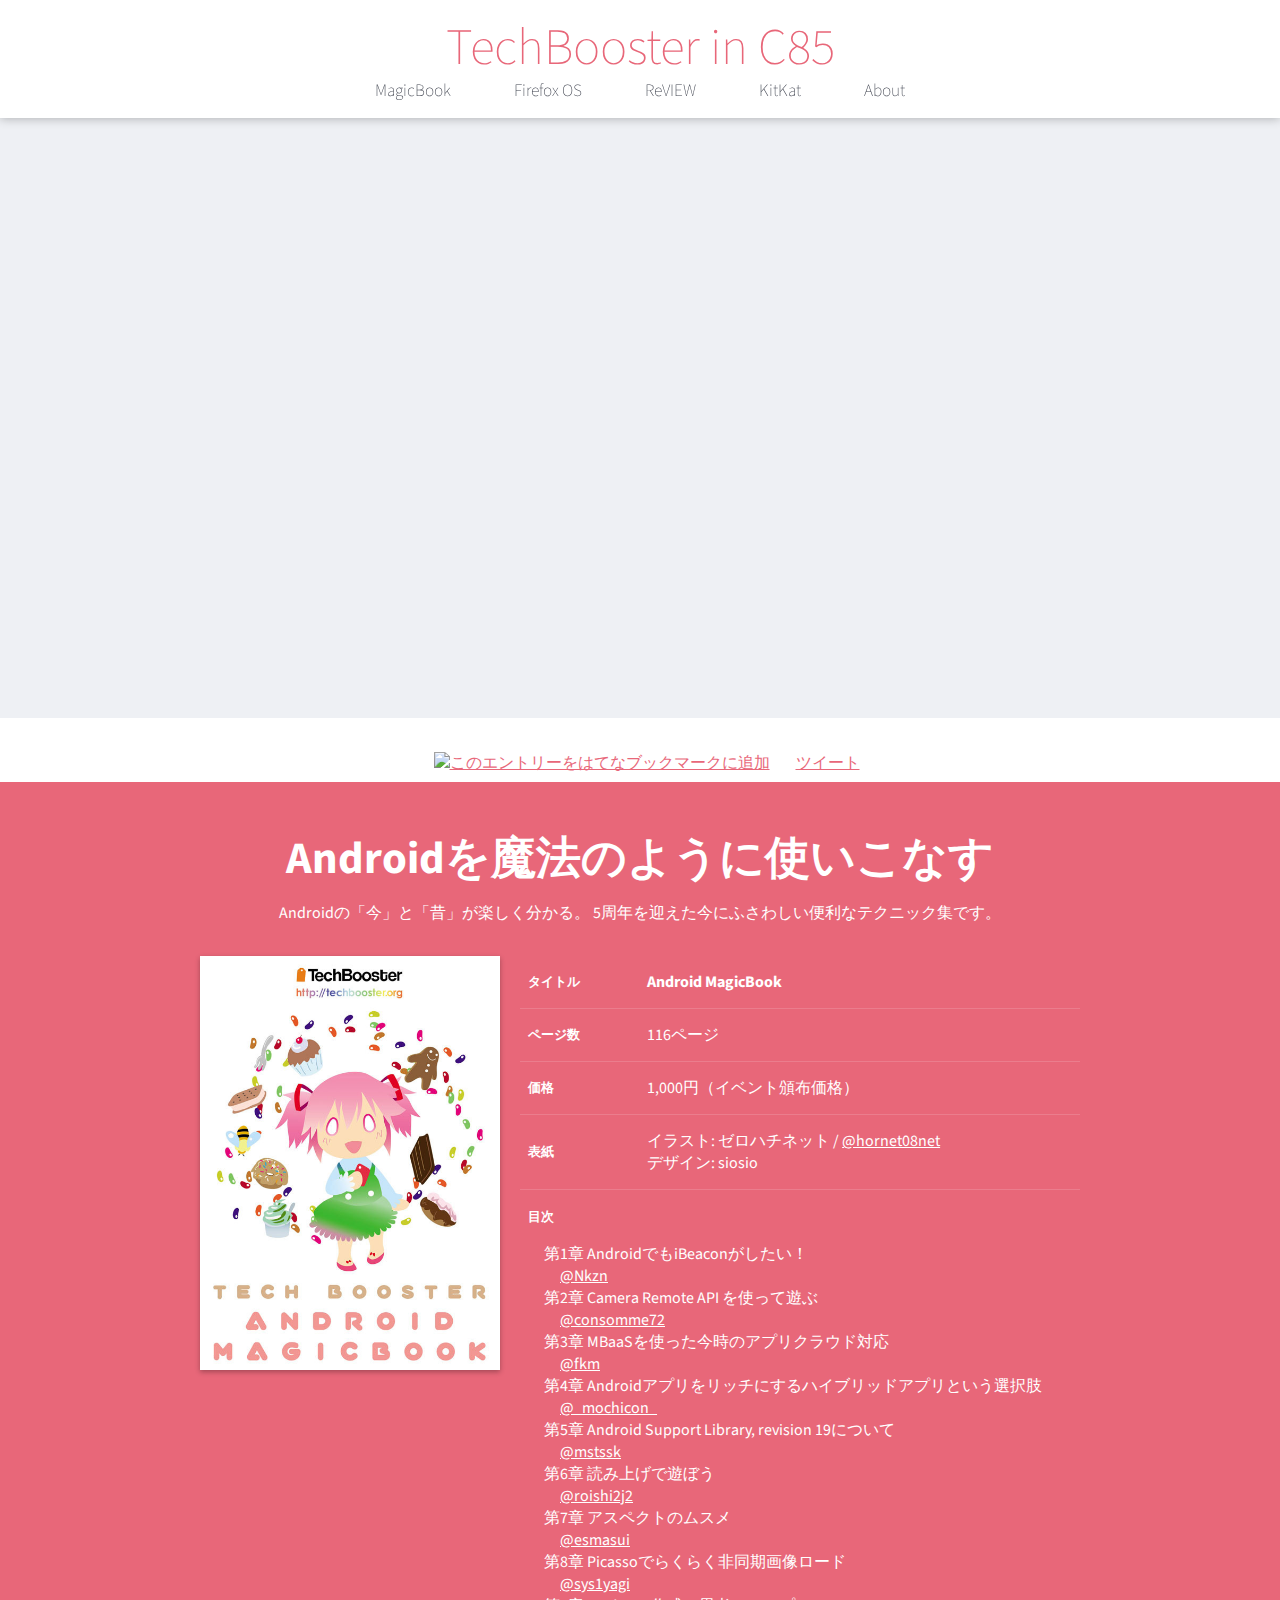
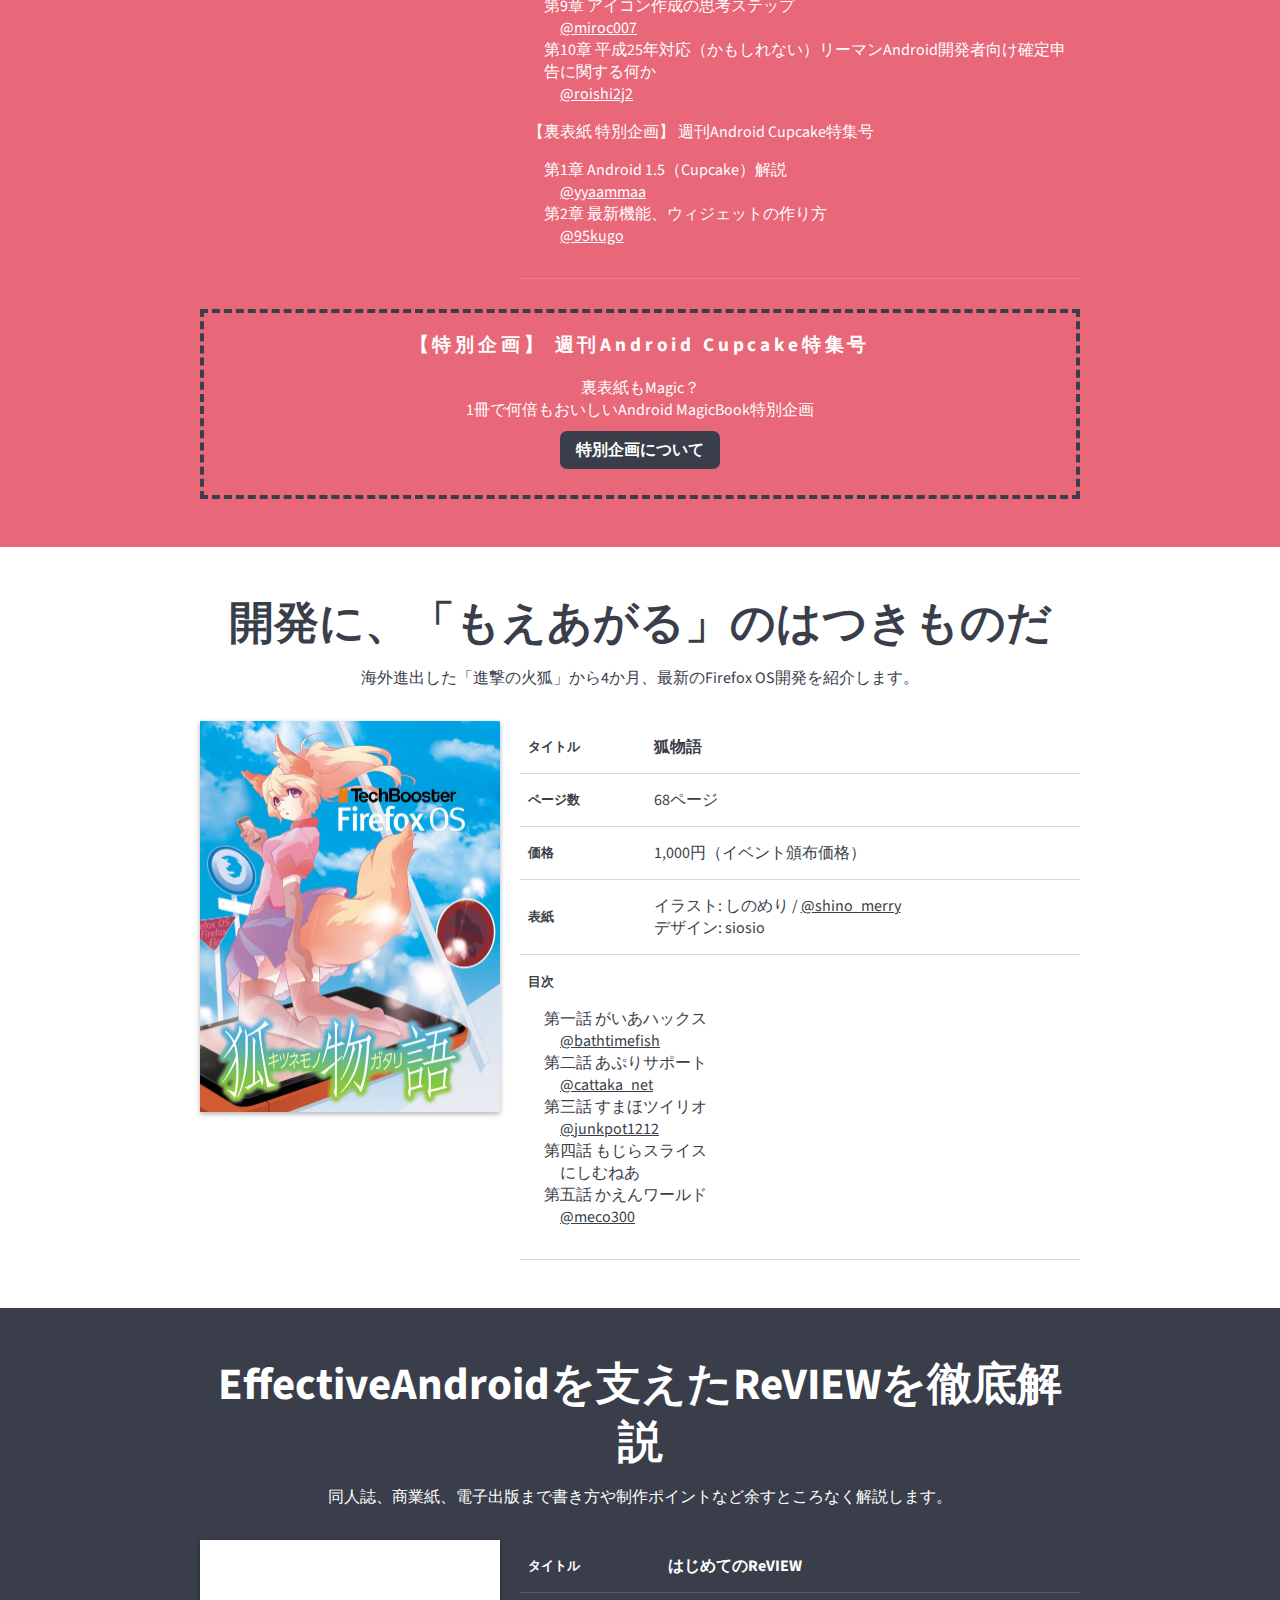
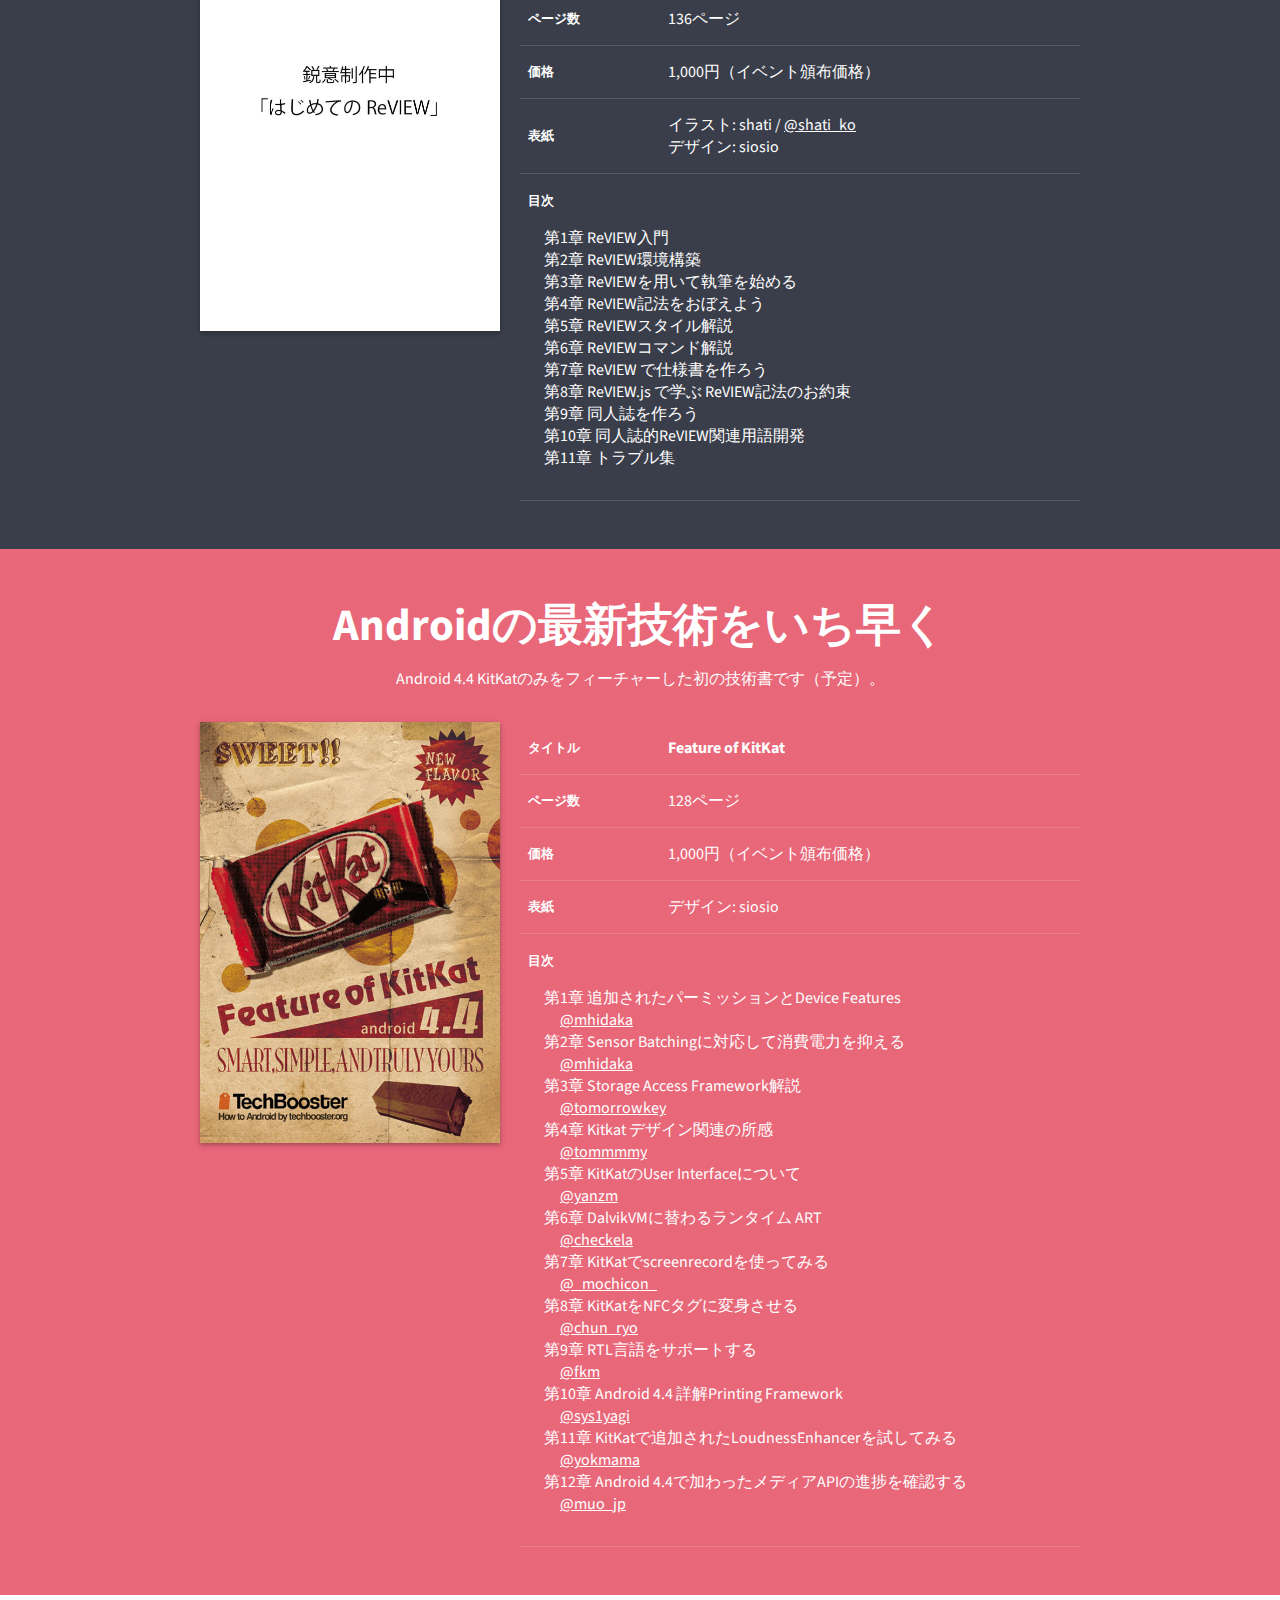
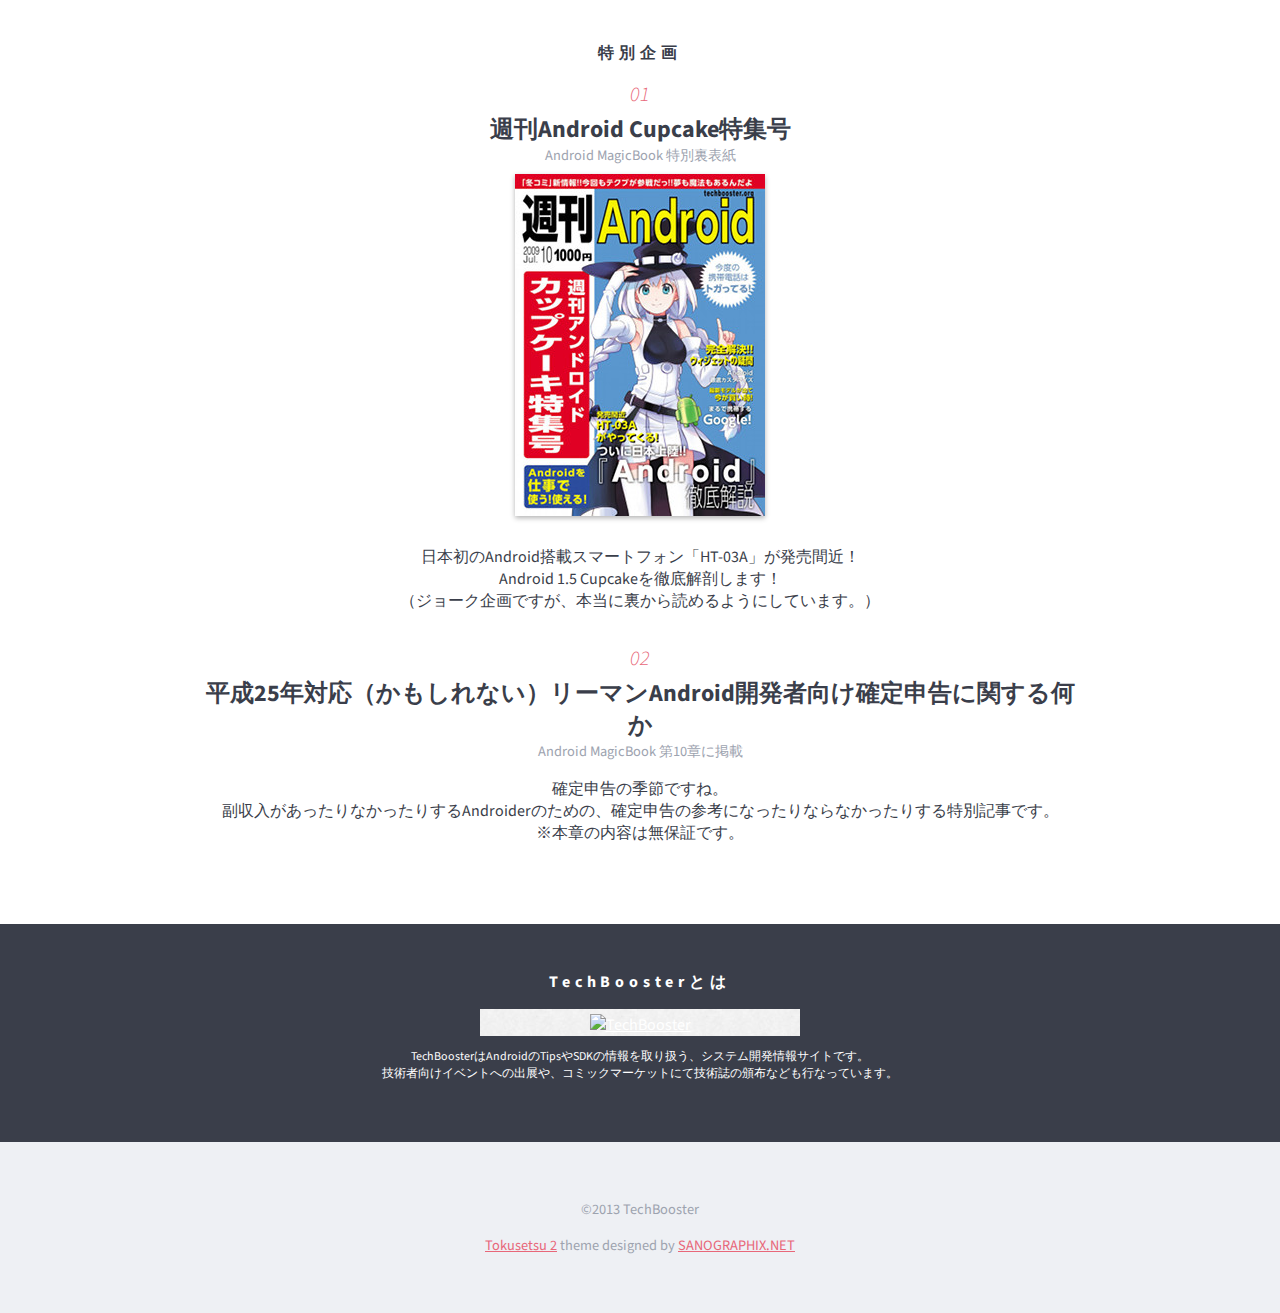
==== tb_c85.html @ f9485b92 "ヘッダメニュー を４冊＋aboutに変更" ====
<!DOCTYPE html>
<!--
  Theme: Tokusetsu 2
  by @sanographix
  http://www.sanographix.net
  (c) 2013 Showkaku Sano [sanographix@gmail.com]
  Free to use under the MIT license.
  Please leave at least ONE credit link. Do not delete this box.
-->
<!-- 進捗どうですか？ -->
<html lang="ja" prefix="og: http://ogp.me/ns# fb: http://www.facebook.com/2008/fbml">
<head>
  <meta charset="utf-8">
  <title>C85特設サイト | TechBooster</title>
  <meta name="viewport" content="width=device-width">

  <meta name="description" content="TechBooster、コミックマーケット85にて4冊頒布予定！ 2013/12/31、3日目 西す24a「TechBooster」でお待ちしております。" />

  <meta property="og:type" content="website" />
  <meta property="og:title" content="C85特設サイト | TechBooster" />
  <meta property="og:site_name" content="TechBooster" />
  <meta property="og:image" content="./images/cover_magic.jpg" />
  <meta property="og:image" content="./images/cover_foxtory.jpg" />
  <meta property="og:image" content="./images/cover_review.jpg" />
  <meta property="og:image" content="./images/cover_kitkat.jpg" />
  <meta property="og:url" content="http://techbooster.org/" />
  <meta property="og:description" content="TechBooster、コミックマーケット85にて4冊頒布予定！ 2013/12/31、3日目 西す24a「TechBooster」でお待ちしております。">

  <link rel="stylesheet" href="./style.css" />
  <link href='http://fonts.googleapis.com/css?family=Source+Sans+Pro:200,400,700,300italic' rel='stylesheet' type='text/css'>
  <link rel="shortcut icon" href="http://techbooster.org/favicon.ico">
  <link rel="canonical" href="http://techbooster.org/"/>

  <!--[if lt IE 9]>
    <script src="//sanographix.github.io/public/tumblr/tokusetsu2/js/html5shiv.js"></script>
  <![endif]-->

  <!-- Google Analytics -->
  <script type="text/javascript">
    var _gaq = _gaq || [];
    _gaq.push(['_setAccount', '']);
    _gaq.push(['_trackPageview']);
    (function() {
      var ga = document.createElement('script'); ga.type = 'text/javascript'; ga.async = true;
      ga.src = ('https:' == document.location.protocol ? 'https://ssl' : 'http://www') + '.google-analytics.com/ga.js';
      var s = document.getElementsByTagName('script')[0]; s.parentNode.insertBefore(ga, s);
    })();
  </script>

<!-- TWITTER TAGS -->
<meta name="twitter:site" content="TechBooster" />
<meta name="twitter:card" content="summary" />

<meta http-equiv="x-dns-prefetch-control" content="off"/>
</head>
<body class="red">

  <header id="globalheader">
    <div class="globalheader-inner content">
      <h1>
        <a href="#">TechBooster in C85</a>
      </h1>
        <nav class="header-nav">
          <ul>
              <li>
                <a href="#magicbook">MagicBook</a>
              </li>
              <li>
                <a href="#foxtory">Firefox OS</a>
              </li>
              <li>
                <a href="#review">ReVIEW</a>
              </li>
              <li>
                <a href="#kitkat">KitKat</a>
              </li>
              <li>
                <a href="#about">About</a>
              </li>
          </ul>
        </nav>
    </div>
  </header>

  <!-- ここから Index ページ -->

  <section id="header-image">
    <div class="header-image-content" style="background-image:url('./images/header.jpg');"></div>
    <div class="header-image-mask"></div>
  </section>

  <div>
    <ul class="social-buttons">
      <li class="social-button">
        <div class="fb-like" data-send="false" data-layout="button_count" data-width="100" data-show-faces="false"></div>
      </li>
      <li class="social-button">
        <a href="http://b.hatena.ne.jp/entry/" class="hatena-bookmark-button" data-hatena-bookmark-layout="simple-balloon" title="このエントリーをはてなブックマークに追加"><img src="http://b.st-hatena.com/images/entry-button/button-only@2x.png" alt="このエントリーをはてなブックマークに追加" width="20" height="20" style="border: none;" /></a>
      </li>
      <li class="social-button">
        <div class="g-plusone" data-size="medium"></div>
      </li>
      <li class="social-button">
        <a href="https://twitter.com/share" class="twitter-share-button" data-lang="ja">ツイート</a>
      </li>
    </ul>
  </div>

  <div class="section-wrapper">

    <section id="magicbook" class="spec section">
      <div class="content">
        
          <h2>Androidを魔法のように<wbr>使いこなす</h2>
          <p class="introduction">
            Androidの「今」と「昔」が楽しく分かる。
            5周年を迎えた今にふさわしい便利なテクニック集です。
          </p>
        
        <div class="jacket-image">
          <img src="./images/cover_magic.jpg" alt="Android MagicBook" title="Android MagicBook">
        </div>
        <table class="table">
          <tbody>
            <tr>
              <th>タイトル</th>
              <td><strong>Android MagicBook</strong></td>
            </tr>
            <tr>
              <th>ページ数</th>
              <td>116ページ</td>
            </tr>
            <tr>
              <th>価格</th>
              <td>1,000円（イベント頒布価格）</td>
            </tr>
            <tr>
              <th>表紙</th>
              <td>
                <div>イラスト: ゼロハチネット / <a href="https://twitter.com/hornet08net">@hornet08net</a></div>
                <div>デザイン: siosio</div>
              </td>
            </tr>
            <tr>
              <td colspan="2">
                <span class="spec_header">目次</span>
                <ul>
                  <li>
                    <div class="subtitle">第1章 AndroidでもiBeaconがしたい！</div>
                    <div class="author"><a href="https://twitter.com/Nkzn">@Nkzn</a></div>
                  </li>
                  <li>
                    <div class="subtitle">第2章 Camera Remote API を使って遊ぶ</div>
                    <div class="author"><a href="https://twitter.com/consomme72">@consomme72</a></div>
                  </li>
                  <li>
                    <div class="subtitle">第3章 MBaaSを使った今時のアプリクラウド対応</div>
                    <div class="author"><a href="https://twitter.com/fkm">@fkm</a></div>
                  </li>
                  <li>
                    <div class="subtitle">第4章 Androidアプリをリッチにするハイブリッドアプリという選択肢</div>
                    <div class="author"><a href="https://twitter.com/_mochicon_">@_mochicon_</a></div>
                  </li>
                  <li>
                    <div class="subtitle">第5章 Android Support Library, revision 19について</div>
                    <div class="author"><a href="https://twitter.com/mstssk">@mstssk</a></div>
                  </li>
                  <li>
                    <div class="subtitle">第6章 読み上げで遊ぼう</div>
                    <div class="author"><a href="https://twitter.com/roishi2j2">@roishi2j2</a></div>
                  </li>
                  <li>
                    <div class="subtitle">第7章 アスペクトのムスメ</div>
                    <div class="author"><a href="https://twitter.com/esmasui">@esmasui</a></div>
                  </li>
                  <li>
                    <div class="subtitle">第8章 Picassoでらくらく非同期画像ロード</div>
                    <div class="author"><a href="https://twitter.com/sys1yagi">@sys1yagi</a></div>
                  </li>
                  <li>
                    <div class="subtitle">第9章 アイコン作成の思考ステップ</div>
                    <div class="author"><a href="https://twitter.com/miroc007">@miroc007</a></div>
                  </li>
                  <li>
                    <div class="subtitle">第10章 平成25年対応（かもしれない）リーマンAndroid開発者向け確定申告に関する何か</div>
                    <div class="author"><a href="https://twitter.com/roishi2j2">@roishi2j2</a></div>
                    </li>
                </ul>

                【裏表紙 特別企画】 週刊Android Cupcake特集号
                <ul>
                  <li>
                    第1章 Android 1.5（Cupcake）解説
                    <div class="author"><a href="https://twitter.com/yyaammaa">@yyaammaa</a></div>
                  </li>
                  <li>
                    第2章 最新機能、ウィジェットの作り方
                    <div class="author"><a href="https://twitter.com/95kugo">@95kugo</a></div>
                  </li>
                </ul>
              </td>
            </tr>
          </tbody>
        </table>
        
        <div class="alert">
          <h3 style="text-transform: none;">【特別企画】 週刊Android Cupcake特集号</h3>
          <p style="margin-bottom: 10px">
            裏表紙もMagic？<br>
            1冊で何倍もおいしいAndroid MagicBook特別企画
          </p>
          <a href="#special" class="btn btn-info">特別企画について</a>
        </div>

      </div>
    </section>

    <section id="foxtory" class="spec section">
      <div class="content">
        
          <h2>開発に、「もえあがる」のは<wbr>つきものだ</h2>
          <p class="introduction">
            海外進出した「進撃の火狐」から4か月、最新のFirefox OS開発を紹介します。
          </p>
        
        <div class="jacket-image">
          <img src="./images/cover_foxtory.jpg" alt="狐物語" title="狐物語">
        </div>
        <table class="table">
          <tbody>
            <tr>
              <th>タイトル</th>
              <td><strong>狐物語</strong></td>
            </tr>
            <tr>
              <th>ページ数</th>
              <td>68ページ</td>
            </tr>
            <tr>
              <th>価格</th>
              <td>1,000円（イベント頒布価格）</td>
            </tr>
            <tr>
              <th>表紙</th>
              <td>
                <div>イラスト: しのめり / <a href="https://twitter.com/shino_merry">@shino_merry</a></div>
                <div>デザイン: siosio</div>
              </td>
            </tr>
            <tr>
              <td colspan="2">
                <span class="spec_header">目次</span>
                <ul>
                  <li>
                    第一話 がいあハックス
                    <div class="author"><a href="https://twitter.com/bathtimefish">@bathtimefish</a></div>
                  </li>
                  <li>
                    第二話 あぷりサポート
                    <div class="author"><a href="https://twitter.com/cattaka_net">@cattaka_net</a></div>
                  </li>
                  <li>
                    第三話 すまほツイリオ
                    <div class="author"><a href="https://twitter.com/junkpot1212">@junkpot1212</a></div>
                  </li>
                  <li>
                    第四話 もじらスライス
                    <div class="author">にしむねあ</div>
                  </li>
                  <li>
                    第五話 かえんワールド
                    <div class="author"><a href="https://twitter.com/meco300">@meco300</a></div>
                  </li>
                </ul>
              </td>
            </tr>
          </tbody>
        </table>
        
      </div>
    </section>

    <section id="review" class="spec section">
      <div class="content">
        
          <h2>EffectiveAndroidを支えた<wbr>ReVIEWを徹底解説</h2>
          <p class="introduction">
            同人誌、商業紙、電子出版まで書き方や制作ポイントなど余すところなく解説します。
          </p>
        
        <div class="jacket-image">
          <img src="./images/cover_review.jpg" alt="はじめてのReVIEW" title="はじめてのReVIEW">
        </div>
        <table class="table">
          <tbody>
            <tr>
              <th>タイトル</th>
              <td><strong>はじめてのReVIEW</strong></td>
            </tr>
            <tr>
              <th>ページ数</th>
              <td>136ページ</td>
            </tr>
            <tr>
              <th>価格</th>
              <td>1,000円（イベント頒布価格）</td>
            </tr>
            <tr>
              <th>表紙</th>
              <td>
                <div>イラスト: shati / <a href="https://twitter.com/shati_ko">@shati_ko</a></div>
                <div>デザイン: siosio</div>
              </td>
            </tr>
            <tr>
              <td colspan="2">
                <span class="spec_header">目次</span>
                <ul>
                  <li>第1章 ReVIEW入門</li>
                  <li>第2章 ReVIEW環境構築</li>
                  <li>第3章 ReVIEWを用いて執筆を始める</li>
                  <li>第4章 ReVIEW記法をおぼえよう</li>
                  <li>第5章 ReVIEWスタイル解説</li>
                  <li>第6章 ReVIEWコマンド解説</li>
                  <li>第7章 ReVIEW で仕様書を作ろう</li>
                  <li>第8章 ReVIEW.js で学ぶ ReVIEW記法のお約束</li>
                  <li>第9章 同人誌を作ろう</li>
                  <li>第10章 同人誌的ReVIEW関連用語開発</li>
                  <li>第11章 トラブル集</li>
                </ul>
              </td>
            </tr>
          </tbody>
        </table>
        
      </div>
    </section>


    <section id="kitkat" class="spec section">
      <div class="content">
        
          <h2>Androidの最新技術をいち早く</h2>
          <p class="introduction">
            Android 4.4 KitKatのみをフィーチャーした初の技術書です（予定）。
          </p>
        
        <div class="jacket-image">
          <img src="./images/cover_kitkat.jpg" alt="Feature of KitKat" title="Feature of KitKat">
        </div>
        <table class="table">
          <tbody>
            <tr>
              <th>タイトル</th>
              <td><strong>Feature of KitKat</strong></td>
            </tr>
            <tr>
              <th>ページ数</th>
              <td>128ページ</td>
            </tr>
            <tr>
              <th>価格</th>
              <td>1,000円（イベント頒布価格）</td>
            </tr>
            <tr>
              <th>表紙</th>
              <td>
                デザイン: siosio
              </td>
            </tr>
            <tr>
              <td colspan="2">
                <span class="spec_header">目次</span>
                <ul>
                  <li>
                    第1章 追加されたパーミッションとDevice Features
                    <div class="author"><a href="https://twitter.com/mhidaka">@mhidaka</a></div>
                  </li>
                  <li>
                    第2章 Sensor Batchingに対応して消費電力を抑える
                    <div class="author"><a href="https://twitter.com/mhidaka">@mhidaka</a></div>
                  </li>
                  <li>
                    第3章 Storage Access Framework解説
                    <div class="author"><a href="https://twitter.com/tomorrowkey">@tomorrowkey</a></div>
                  </li>
                  <li>
                    第4章 Kitkat デザイン関連の所感
                    <div class="author"><a href="https://twitter.com/tommmmy">@tommmmy</a></div>
                  </li>
                  <li>
                    第5章 KitKatのUser Interfaceについて
                    <div class="author"><a href="https://twitter.com/yanzm">@yanzm</a></div>
                  </li>
                  <li>
                    第6章 DalvikVMに替わるランタイム ART
                    <div class="author"><a href="https://twitter.com/checkela">@checkela</a></div>
                  </li>
                  <li>
                    第7章 KitKatでscreenrecordを使ってみる
                    <div class="author"><a href="https://twitter.com/_mochicon_">@_mochicon_</a></div>
                  </li>
                  <li>
                    第8章 KitKatをNFCタグに変身させる
                    <div class="author"><a href="https://twitter.com/chun_ryo">@chun_ryo</a></div>
                  </li>
                  <li>
                    第9章 RTL言語をサポートする
                    <div class="author"><a href="https://twitter.com/fkm">@fkm</a></div>
                  </li>
                  <li>
                    第10章 Android 4.4 詳解Printing Framework
                    <div class="author"><a href="https://twitter.com/sys1yagi">@sys1yagi</a></div>
                  </li>
                  <li>
                    第11章 KitKatで追加されたLoudnessEnhancerを試してみる
                    <div class="author"><a href="https://twitter.com/yokmama">@yokmama</a></div>
                  </li>
                  <li>
                    第12章 Android 4.4で加わったメディアAPIの進捗を確認する
                    <div class="author"><a href="https://twitter.com/muo_jp">@muo_jp</a></div>
                  </li>
                </ul>
              </td>
            </tr>
          </tbody>
        </table>
        
      </div>
    </section>

    <section id="special" class="special section">
      <div class="content">
        <h3>特別企画</h3>
        <ol class="list">
            <li>
              <span class="number">01</span>
              <span class="title">週刊Android Cupcake特集号</span>
              <span class="meta">Android MagicBook 特別裏表紙</span>
              <div class="jacket-image">
                <img src="./images/cover_weekly.jpg" alt="週刊Android Cupcake特集号" title="週刊Android Cupcake特集号">
              </div>
              <p>
                日本初のAndroid搭載スマートフォン「HT-03A」が発売間近！<br>
                Android 1.5 Cupcakeを徹底解剖します！<br>
                （ジョーク企画ですが、本当に裏から読めるようにしています。）
              </p>
            </li>
            <li>
              <span class="number">02</span>
              <span class="title">平成25年対応（かもしれない）リーマンAndroid開発者向け確定申告に関する何か</span>
              <span class="meta">Android MagicBook 第10章に掲載</span>
              <p>
                確定申告の季節ですね。<br>
                副収入があったりなかったりするAndroiderのための、確定申告の参考になったりならなかったりする特別記事です。<br>
                ※本章の内容は無保証です。
              </p>
            </li>
        </ol>
      </div>
    </section>

    <section id="about" class="spec section">
      <div class="content">
        <h3 style="text-transform: none;">TechBoosterとは</h3>
        <div class="tb_bg">
          <a href="http://techbooster.org/">
            <img style="width:300px;" src="http://techbooster.org/logo.png" alt="TechBooster" title="TechBooster">
          </a>
        </div>
        <p class="small">
            TechBoosterはAndroidのTipsやSDKの情報を取り扱う、システム開発情報サイトです。<br>
            技術者向けイベントへの出展や、コミックマーケットにて技術誌の頒布なども行なっています。
        </p>
      </div>
    </section>

  </div>

  <!-- END Index -->

  <!-- Permalink -->

  <footer id="footer">
    <div class="content">
      <p>
        ©2013 TechBooster
      </p>
      <p>
      <!-- ↓ ここのリンク消さないでほしいっす -->
        <a href="http://sanographix.github.io/tumblr/tokusetsu2/" target="_blank">Tokusetsu 2</a> theme designed by <a href="http://www.sanographix.net/" target="_blank">SANOGRAPHIX.NET</a>
      </p>
    </div>
  </footer>

  <script src="./tokusetsu2-js.min.js"></script>

  <!-- Facebook SDK -->
  <div id="fb-root"></div>
  <script>
    (function(d, s) {
      var js, fjs = d.getElementsByTagName(s)[0], load = function(url, id) {
        if (d.getElementById(id)) {return;}
        js = d.createElement(s); js.src = url; js.id = id;
        fjs.parentNode.insertBefore(js, fjs);
      };
      load('//connect.facebook.net/ja_JP/all.js#xfbml=1', 'fbjssdk');
      load('https://apis.google.com/js/plusone.js', 'gplus1js');
      load('//b.st-hatena.com/js/bookmark_button.js');
      load('//platform.twitter.com/widgets.js', 'tweetjs');
    }(document, 'script'));

    // scroll animation
    $(function(){
      var history = window.history;
      $("a[href^=#]").click(function(){
        var offset = $(this.hash).offset().top;
        $("html,body").animate({scrollTop: offset}, 500);
        if(history){
          history.pushState(null, null, this.hash);
        }
        return false;
      });
    });
  </script>
</body>
</html>
---- style.css ----
/*! normalize.css 2012-03-11T12:53 UTC - http://github.com/necolas/normalize.css */
article,aside,details,figcaption,figure,footer,header,hgroup,nav,section,summary{display:block}
audio,canvas,video{display:inline-block;*display:inline;*zoom:1}
audio:not([controls]){display:none;height:0}
[hidden]{display:none}
html{font-size:100%;-webkit-text-size-adjust:100%;-ms-text-size-adjust:100%}
html,button,input,select,textarea{font-family:sans-serif}
body{margin:0}
a:focus{outline:thin dotted}
a:hover,a:active{outline:0}
h1{font-size:2em;margin:.67em 0}
h2{font-size:1.5em;margin:.83em 0}
h3{font-size:1.17em;margin:1em 0}
h4{font-size:1em;margin:1.33em 0}
h5{font-size:.83em;margin:1.67em 0}
h6{font-size:.75em;margin:2.33em 0}
abbr[title]{border-bottom:1px dotted}
b,strong{font-weight:700}
blockquote{margin:1em 40px}
dfn{font-style:italic}
mark{background:#ff0;color:#000}
p,pre{margin:1em 0}
pre,code,kbd,samp{font-family:monospace,serif;_font-family:'courier new',monospace;font-size:1em}
pre{white-space:pre;white-space:pre-wrap;word-wrap:break-word}
q{quotes:none}
q:before,q:after{content:'';content:none}
small{font-size:75%}
sub,sup{font-size:75%;line-height:0;position:relative;vertical-align:baseline}
sup{top:-.5em}
sub{bottom:-.25em}
dl,menu,ol,ul{margin:1em 0}
dd{margin:0 0 0 40px}
menu,ol,ul{padding:0 0 0 40px}
nav ul,nav ol{list-style:none;list-style-image:none}
img{border:0;-ms-interpolation-mode:bicubic}
svg:not(:root){overflow:hidden}
figure{margin:0}
form{margin:0}
fieldset{border:1px solid silver;margin:0 2px;padding:.35em .625em .75em}
legend{border:0;padding:0;white-space:normal;*margin-left:-7px}
button,input,select,textarea{font-size:100%;margin:0;vertical-align:baseline;*vertical-align:middle}
button,input{line-height:normal}
button,input[type=button],input[type=reset],input[type=submit]{cursor:pointer;-webkit-appearance:button;*overflow:visible}
button[disabled],input[disabled]{cursor:default}
input[type=checkbox],input[type=radio]{box-sizing:border-box;padding:0;*height:13px;*width:13px}
input[type=search]{-webkit-appearance:textfield;-moz-box-sizing:content-box;-webkit-box-sizing:content-box;box-sizing:content-box}
input[type=search]::-webkit-search-decoration,input[type=search]::-webkit-search-cancel-button{-webkit-appearance:none}
button::-moz-focus-inner,input::-moz-focus-inner{border:0;padding:0}
textarea{overflow:auto;vertical-align:top}
table{border-collapse:collapse;border-spacing:0}

/* ==========================
    ここから下は独自
   ==========================*/
.small{font-size:75%}
.clear{clear:both}
.clearfix{display:block;*zoom:1}
.clearfix:after{display:block;visibility:hidden;font-size:0;height:0;clear:both;content:"."}
.inline-block{display:inline-block;*display:inline;*zoom:1}
.replace{display:block;text-indent:100%;white-space:nowrap;overflow:hidden;background-position:0 0;background-repeat:no-repeat}
.border-box{-moz-box-sizing:border-box;-webkit-box-sizing:border-box;-ms-box-sizing:border-box;box-sizing:border-box}
.ellipsis{white-space:nowrap;-webkit-text-overflow:ellipsis;-o-text-overflow:ellipsis;text-overflow:ellipsis;overflow:hidden}
html,body{font-family:'Source Sans Pro','Helvetica Neue',Arial,'ヒラギノ角ゴ Pro W3','Hiragino Kaku Gothic Pro','メイリオ',Meiryo,'ＭＳ Ｐゴシック','MS PGothic',sans-serif;background:#fff;color:#3a3e4a;text-align:center}
a{color:#e86779}
a:hover{color:#c85565}
::selection,::-moz-selection{background:#333;color:#fff}
h1,h2,h3,h4,h5,h6{line-height:1.3}
h1 a,h2 a,h3 a,h4 a,h5 a,h6 a,h1 a:hover,h2 a:hover,h3 a:hover,h4 a:hover,h5 a:hover,h6 a:hover{color:#3a3e4a;text-decoration:none}
.btn{display:inline-block;*display:inline;*zoom:1;text-align:center;cursor:pointer;font-size:120%;font-weight:700;-webkit-border-top-right-radius:7px;-webkit-border-bottom-right-radius:0;-webkit-border-bottom-left-radius:0;-webkit-border-top-left-radius:0;-moz-border-radius-topright:7px;-moz-border-radius-bottomright:0;-moz-border-radius-bottomleft:0;-moz-border-radius-topleft:0;border-top-right-radius:7px;border-bottom-right-radius:0;border-bottom-left-radius:0;border-top-left-radius:0;-webkit-border-radius:7px;-moz-border-radius:7px;border-radius:7px;-moz-background-clip:padding;-webkit-background-clip:padding-box;background-clip:padding-box;overflow:hidden;background-color:#3a3e4a;text-decoration:none;padding:1em 4em;text-transform:uppercase;letter-spacing:.2em;color:#fff}
.btn:hover{text-decoration:none;background-color:#2f333f}
.btn-large{box-sizing:border-box}
#globalheader{padding:20px 0;-moz-box-shadow:0 0 10px rgba(0,0,0,.3);-webkit-box-shadow:0 0 10px rgba(0,0,0,.3);box-shadow:0 0 10px rgba(0,0,0,.3);position:relative;z-index:10}
#globalheader h1{font-size:320%;margin:0;font-weight:200;line-height:1.1}
#globalheader h1 a{color:#e86779}
.header-nav{font-size:120%}
.header-nav ul{margin:0;padding:0}
.header-nav>ul>li{display:inline-block;margin-left:1em}
.header-nav>ul>li:first-child{margin-left:0}
.header-nav>ul>li a{padding:6px 20px;color:#3a3e4a;text-decoration:none;font-weight:200;font-size:90%}
.header-nav>ul>li a:hover{color:#9da3af}
#header-image{height:600px;position:relative;background:#eef0f4}
#header-image .header-image-content{background-position:center center;background-repeat:no-repeat;background-size:cover;background-color:transparent;height:600px;max-width:1800px;margin:0 auto}
#header-image .header-image-mask{background:url(./images/header-image-mask.png) repeat-y center center;height:600px;position:absolute;top:0;left:0;width:100%}
section.section{padding:3em 0}
section.section:nth-child(3n+1){background-color:#e86779}
section.section:nth-child(3n+2){background-color:#fff}
section.section:nth-child(3n+3){background-color:#3a3e4a}
.section:nth-child(3n+1),.section:nth-child(3n+3){color:#fff;color:rgba(255,255,255)}
.section:nth-child(3n+1) h1,.section:nth-child(3n+3) h1,.section:nth-child(3n+1) h2,.section:nth-child(3n+3) h2,.section:nth-child(3n+1) h3,.section:nth-child(3n+3) h3,.section:nth-child(3n+1) h4,.section:nth-child(3n+3) h4,.section:nth-child(3n+1) h5,.section:nth-child(3n+3) h5,.section:nth-child(3n+1) a,.section:nth-child(3n+3) a{color:#fff}
.section:nth-child(3n+1) .list .number,.section:nth-child(3n+1) .list .role{color:#3a3e4a}
.section:nth-child(3n+1) .list .meta{color:rgba(255,255,255)}
.section:nth-child(3n+1) .title{color:#fff}
.section:nth-child(3n+1)#staff .website a{border-color:#fff}
.section:nth-child(3n+1)#staff .website a:hover{background:#fff;color:#e86779}
.section:nth-child(3n+2) .table th,.section:nth-child(3n+2) .table td{border-bottom:1px solid rgba(0,0,0,.15)}
.section:nth-child(3n+2) a{color:#3a3e4a}
.section:nth-child(3n+2) a:hover{color:rgba(58,62,74,.7)}
.section:nth-child(3n+3) .title{color:#fff}
.section:nth-child(3n+3) .list .meta{color:rgba(255,255,255)}
.section:nth-child(3n+3)#staff .website a{border-color:#fff}
.section:nth-child(3n+3)#staff .website a:hover{color:#fff!important;border-color:transparent}
.section:nth-child(3n+3) .btn{background-color:#e86779}
.section:nth-child(3n+3) .btn:hover{background-color:#c85565}
.section h3{margin-top:0;text-transform:uppercase;letter-spacing:.3em;font-size:100%;margin-bottom:1em}
.content{width:880px;margin-left:auto;margin-right:auto;display:block;*zoom:1}
.content:after{display:block;visibility:hidden;font-size:0;height:0;clear:both;content:"."}
.spec a:hover{color:rgba(255,255,255,.7)}
.spec h2{font-size:280%;margin:0 0 .3em}
.spec .introduction{margin:0 0 2em}
.spec .jacket-image{width:300px;margin-right:20px;margin-bottom:20px;float:left}
.jacket-image img{max-width:100%;-moz-box-shadow:0 2px 5px rgba(0,0,0,.3);-webkit-box-shadow:0 2px 5px rgba(0,0,0,.3);box-shadow:0 2px 5px rgba(0,0,0,.3)}
.spec .jacket-noimage{height:298px;width:298px;line-height:298px;letter-spacing:.3em;border:1px solid #fff;border:1px solid rgba(255,255,255,.5);margin-right:auto;margin-left:auto}
.spec .table{width:560px}
.spec .table ul{list-style-type:none}
.spec .spec_header{font-size:80%;font-weight:bold;}
.special .jacket-image{padding:0.5em;}
.special .jacket-image img{max-width:250px}
.table th,.table td{padding:15px 8px;text-align:left;border-bottom:1px solid rgba(255,255,255,.15)}
.table th{font-size:80%;min-width:60px}
.table ul{padding-left:1em}
.available{clear:both;margin-top:2em}
.available-dropdown{display:none}
.available-dropdown ul{padding:0;list-style:none;background:#fff;width:280px;margin:0 auto;border:1px solid rgba(0,0,0,.15);position:relative}
.available-dropdown ul:after{content:'';position:absolute;border-bottom:10px solid #fff;border-right:10px solid transparent;border-left:10px solid transparent;top:-9px;right:129px}
.available-dropdown li{display:block;border-bottom:1px solid #ddd}
.available-dropdown li a{display:block;padding:8px 0;color:#e86779!important;text-decoration:none}
.available-dropdown li a:hover{background:#eef0f4}
.social-buttons{text-align:center;margin:10px 0 0;padding:0}
.social-buttons li{display:inline-block;padding:10px 5px;height:20px}
.list{list-style:none;margin:0;padding:0}
.list li{margin-bottom:2em}
.list>li>span{display:block}
.list .number,.list .role{color:#e86779;font-style:italic;font-weight:300;margin-bottom:5px}
.list .number{font-size:130%}
.list .title{font-size:150%;font-weight:700;line-height:1.3}
.list .meta{color:#9da3af;font-size:90%}
#staff .list{margin-left:-20px;display:block;*zoom:1}
#staff .list:after{display:block;visibility:hidden;font-size:0;height:0;clear:both;content:"."}
#staff li{width:280px;float:left;margin-bottom:20px;margin-left:20px;height:100px}
#staff .website a{font-size:70%;padding:2px 10px;border:1px solid #e86779;text-decoration:none;-webkit-border-top-right-radius:3px;-webkit-border-bottom-right-radius:0;-webkit-border-bottom-left-radius:0;-webkit-border-top-left-radius:0;-moz-border-radius-topright:3px;-moz-border-radius-bottomright:0;-moz-border-radius-bottomleft:0;-moz-border-radius-topleft:0;border-top-right-radius:3px;border-bottom-right-radius:0;border-bottom-left-radius:0;border-top-left-radius:0;-webkit-border-radius:3px;-moz-border-radius:3px;border-radius:3px;-moz-background-clip:padding;-webkit-background-clip:padding-box;background-clip:padding-box}
#staff .website a:hover{color:#fff;background-color:#e86779}
.banner-box{margin:0 5px}
.banner-box img{vertical-align:top}
#footer{padding:3em 0;background:#eef0f4;font-size:90%;color:#9da3af}
.js-clingify-ztransform,.js-clingify-wrapper{-webkit-transform:translateZ(0);-moz-transform:translateZ(0);-ms-transform:translateZ(0);-o-transform:translateZ(0);transform:translateZ(0)}
.js-clingify-wrapper{width:100%}
.js-clingify-locked{left:0;position:fixed;top:0;z-index:99999;background:#fff;padding:0.5em 0;-moz-box-shadow:0 0 10px rgba(0,0,0,.3);-webkit-box-shadow:0 0 10px rgba(0,0,0,.3);box-shadow:0 0 10px rgba(0,0,0,.3)}
.page-header h2{font-size:280%;margin:0 0 .3em}
.entry-content{text-align:left}
.entry-content h3{font-size:1.17em;margin:1em 0;letter-spacing:0}
#tumblr_controls,#tumblr_teaser_follow{display:none!important}
.tumblr_mobile_banner{position:static!important}
.green a{color:#59b799}
.green a:hover{color:#44977c}
.green #globalheader h1 a{color:#59b799}
.green section.section:nth-child(3n+1){background-color:#59b799}
.green .section:nth-child(3n+1)#staff .website a:hover,.green .section:nth-child(3n+3)#staff .website a:hover{color:#59b799}
.green .section:nth-child(3n+3) .btn{background-color:#59b799}
.green .section:nth-child(3n+3) .btn:hover{background-color:#44977c}
.green .available-dropdown li a{color:#59b799!important}
.green .list .number,.green .list .role{color:#59b799}
.green #staff .website a{border:1px solid #59b799}
.green #staff .website a:hover{color:#fff;background-color:#59b799}
.blue a{color:#509dc5}
.blue a:hover{color:#3d80a3}
.blue #globalheader h1 a{color:#509dc5}
.blue section.section:nth-child(3n+1){background-color:#509dc5}
.blue .section:nth-child(3n+1)#staff .website a:hover,.blue .section:nth-child(3n+3)#staff .website a:hover{color:#509dc5}
.blue .section:nth-child(3n+3) .btn{background-color:#509dc5}
.blue .section:nth-child(3n+3) .btn:hover{background-color:#3d80a3}
.blue .available-dropdown li a{color:#509dc5!important}
.blue .list .number,.blue .list .role{color:#509dc5}
.blue #staff .website a{border:1px solid #509dc5}
.blue #staff .website a:hover{color:#fff;background-color:#509dc5}
.gray a{color:#768791}
.gray a:hover{color:#586770}
.gray #globalheader h1 a{color:#509dc5}
.gray section.section:nth-child(3n+1){background-color:#768791}
.gray .section:nth-child(3n+1)#staff .website a:hover,.gray .section:nth-child(3n+3)#staff .website a:hover{color:#768791}
.gray .section:nth-child(3n+3) .btn{background-color:#768791}
.gray .section:nth-child(3n+3) .btn:hover{background-color:#586770}
.gray .available-dropdown li a{color:#768791!important}
.gray .list .number,.gray .list .role{color:#768791}
.gray #staff .website a{border:1px solid #768791}
.gray #staff .website a:hover{color:#fff;background-color:#768791}
.alert{margin-top:30px;padding:20px;border:4px dashed #3a3e4a}
.alert h3{font-size:120%;letter-spacing:.2em}
.alert .btn{padding:.5em 1em;letter-spacing:0;font-size:100%}
.author{padding-left: 1em}
.tb_bg{padding-top:5px;max-width:320px;margin:0 auto;background:url([data-uri])}
@media (min-width:768px) and (max-width:1040px){
	.content{width:724px}
	#globalheader h1{font-size:280%}
	#header-image{height:440px}
	#header-image .header-image-content,#header-image .header-image-mask{height:440px}
	.spec .table{width:400px}
	#staff li{width:228px}
}
@media (max-width:767px){
	.social-buttons{min-height: 100px}
	section.section{padding:1em 0}
	.content{width:93.75%;word-wrap:break-word;overflow:hidden}
	#globalheader h1{font-size:200%}
	#globalheader{padding:10px 0}
	.header-nav>ul>li{margin-left:0}
	.header-nav>ul>li a{padding:6px 5px;font-weight:400;font-size:85%}
	.js-clingify-locked{position:static;padding:0;-moz-box-shadow:none;-webkit-box-shadow:none;box-shadow:none}
	#header-image{height:340px}
	#header-image .header-image-content,#header-image .header-image-mask{height:340px}
	.list .title{font-size:130%}
	.spec h2{font-size:180%}
	.spec .jacket-image{width:100%;margin-right:0}
	.spec .table{width:100%}
	.special .jacket-image img{max-width:60%}
	#staff .list{margin-left:0}
	#staff li{width:100%;margin-left:0;height:auto;margin-bottom:30px}
	#banner .banner-box{margin:5px 0;display:block}
	#banner .banner-box img{max-width:100%}
}
@media (max-width:480px){
	#header-image{height:180px}
	#header-image .header-image-content,#header-image .header-image-mask{height:180px}
	.btn{width:100%;padding:1em .5em}
	.alert .btn{width:auto}
}
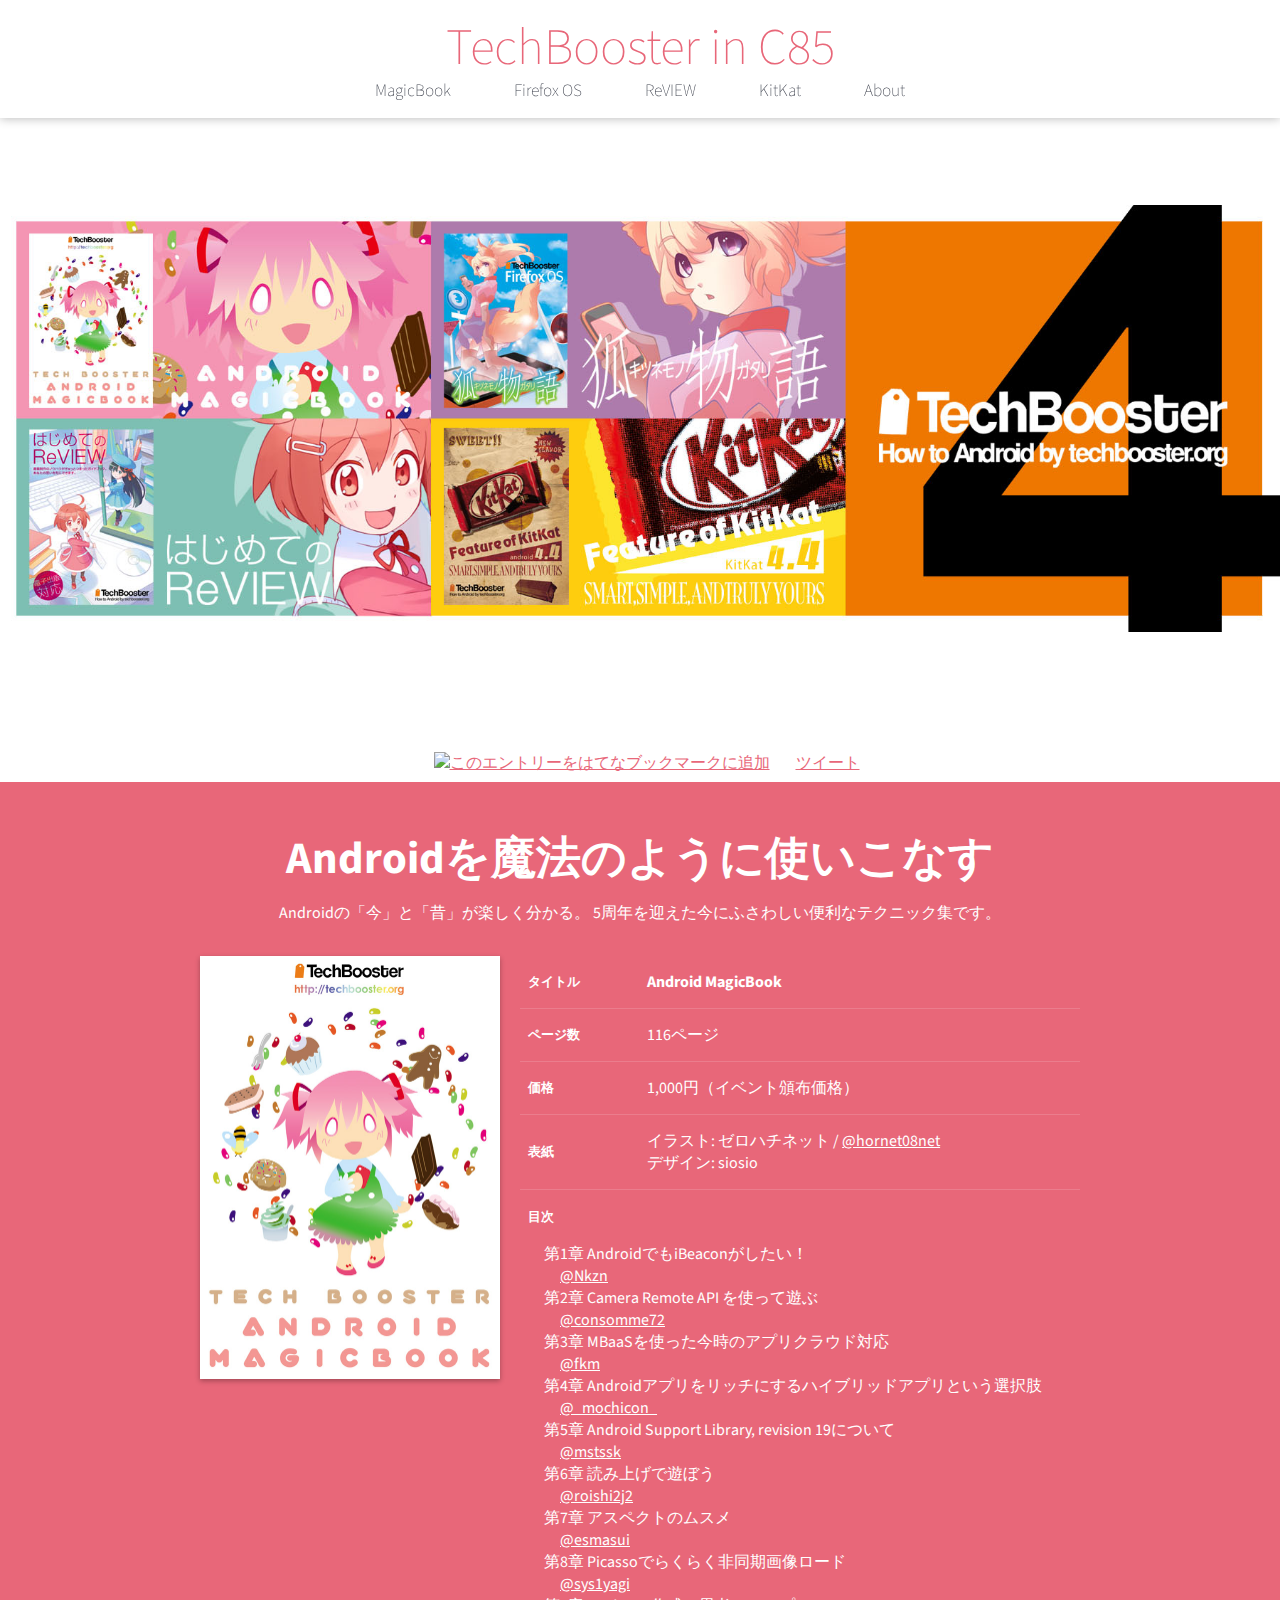
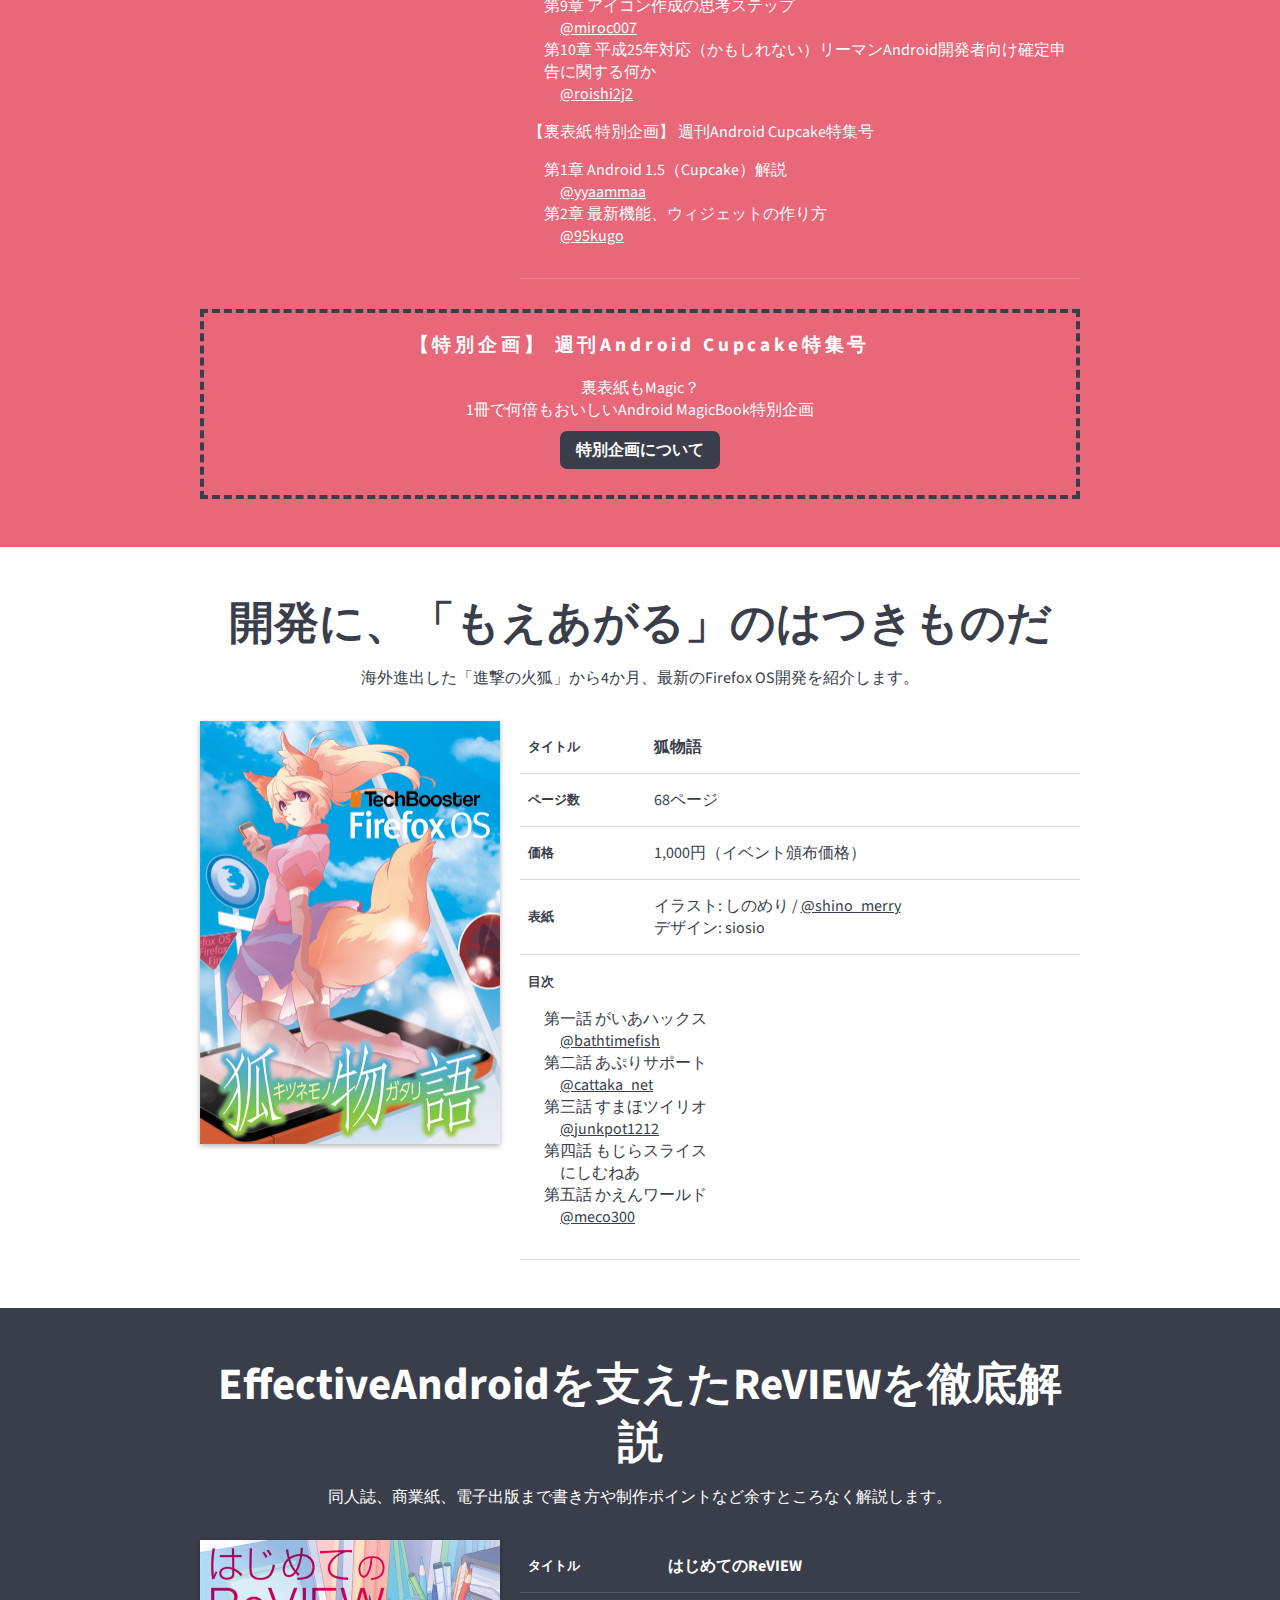
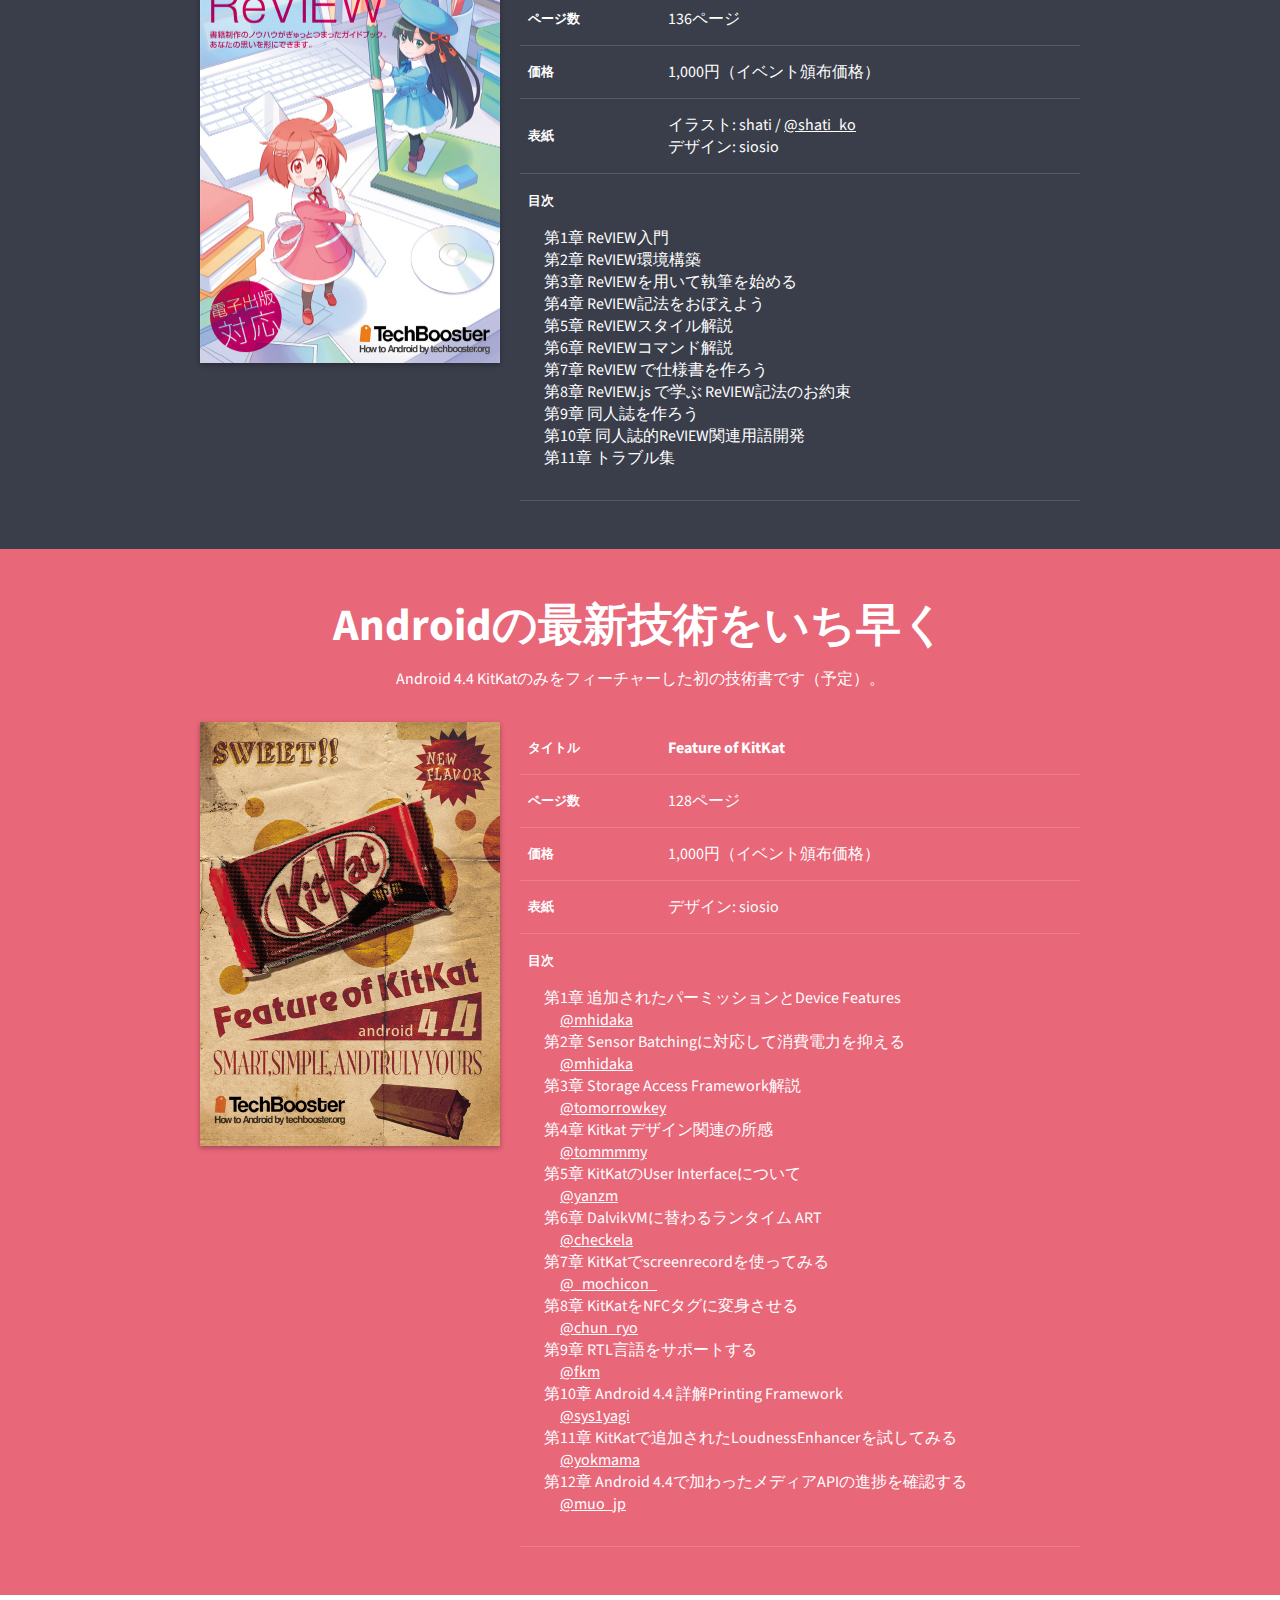
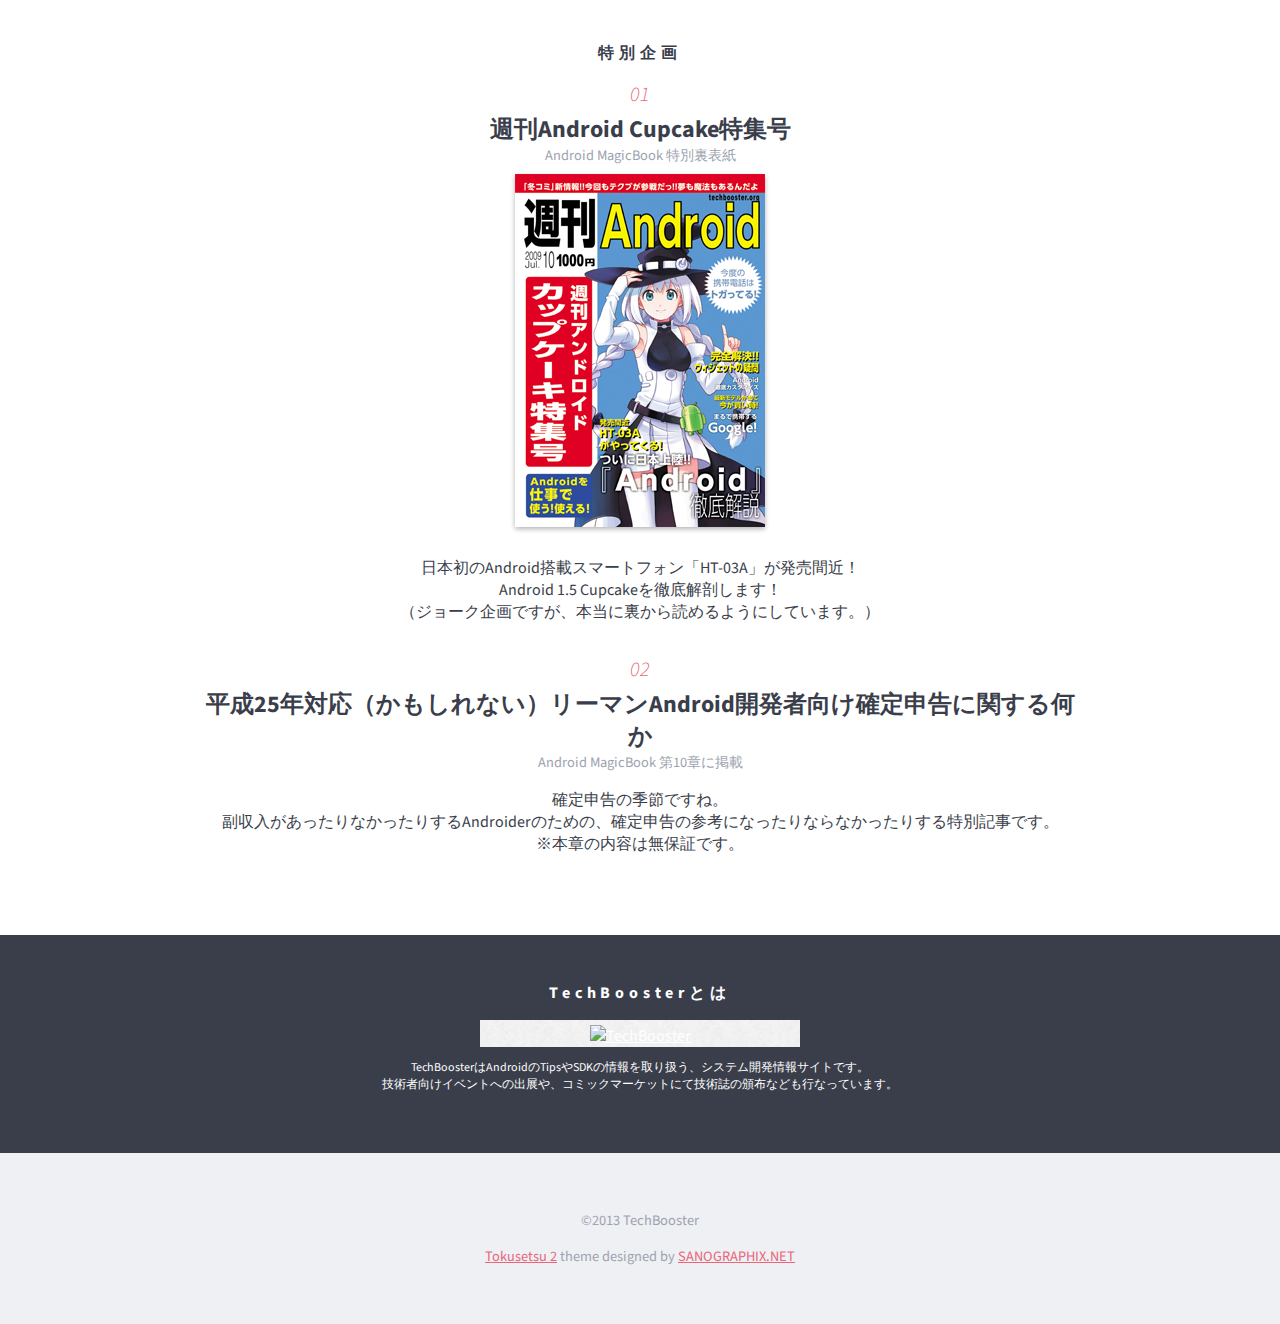
==== commit de77bae0: "ヘッダ画像の表示スタイルを修正" ====
--- a/tb_c85.html
+++ b/tb_c85.html
@@ -86,7 +86,6 @@
 
   <section id="header-image">
     <div class="header-image-content" style="background-image:url('./images/header.jpg');"></div>
-    <div class="header-image-mask"></div>
   </section>
 
   <div>
--- a/style.css
+++ b/style.css
@@ -78,8 +78,8 @@
 .header-nav>ul>li:first-child{margin-left:0}
 .header-nav>ul>li a{padding:6px 20px;color:#3a3e4a;text-decoration:none;font-weight:200;font-size:90%}
 .header-nav>ul>li a:hover{color:#9da3af}
-#header-image{height:600px;position:relative;background:#eef0f4}
-#header-image .header-image-content{background-position:center center;background-repeat:no-repeat;background-size:cover;background-color:transparent;height:600px;max-width:1800px;margin:0 auto}
+#header-image{height:600px;position:relative;background:white}
+#header-image .header-image-content{background-position:center center;background-repeat:no-repeat;background-size:contain;background-color:transparent;height:600px;max-width:1800px;margin:0 auto}
 #header-image .header-image-mask{background:url(./images/header-image-mask.png) repeat-y center center;height:600px;position:absolute;top:0;left:0;width:100%}
 section.section{padding:3em 0}
 section.section:nth-child(3n+1){background-color:#e86779}
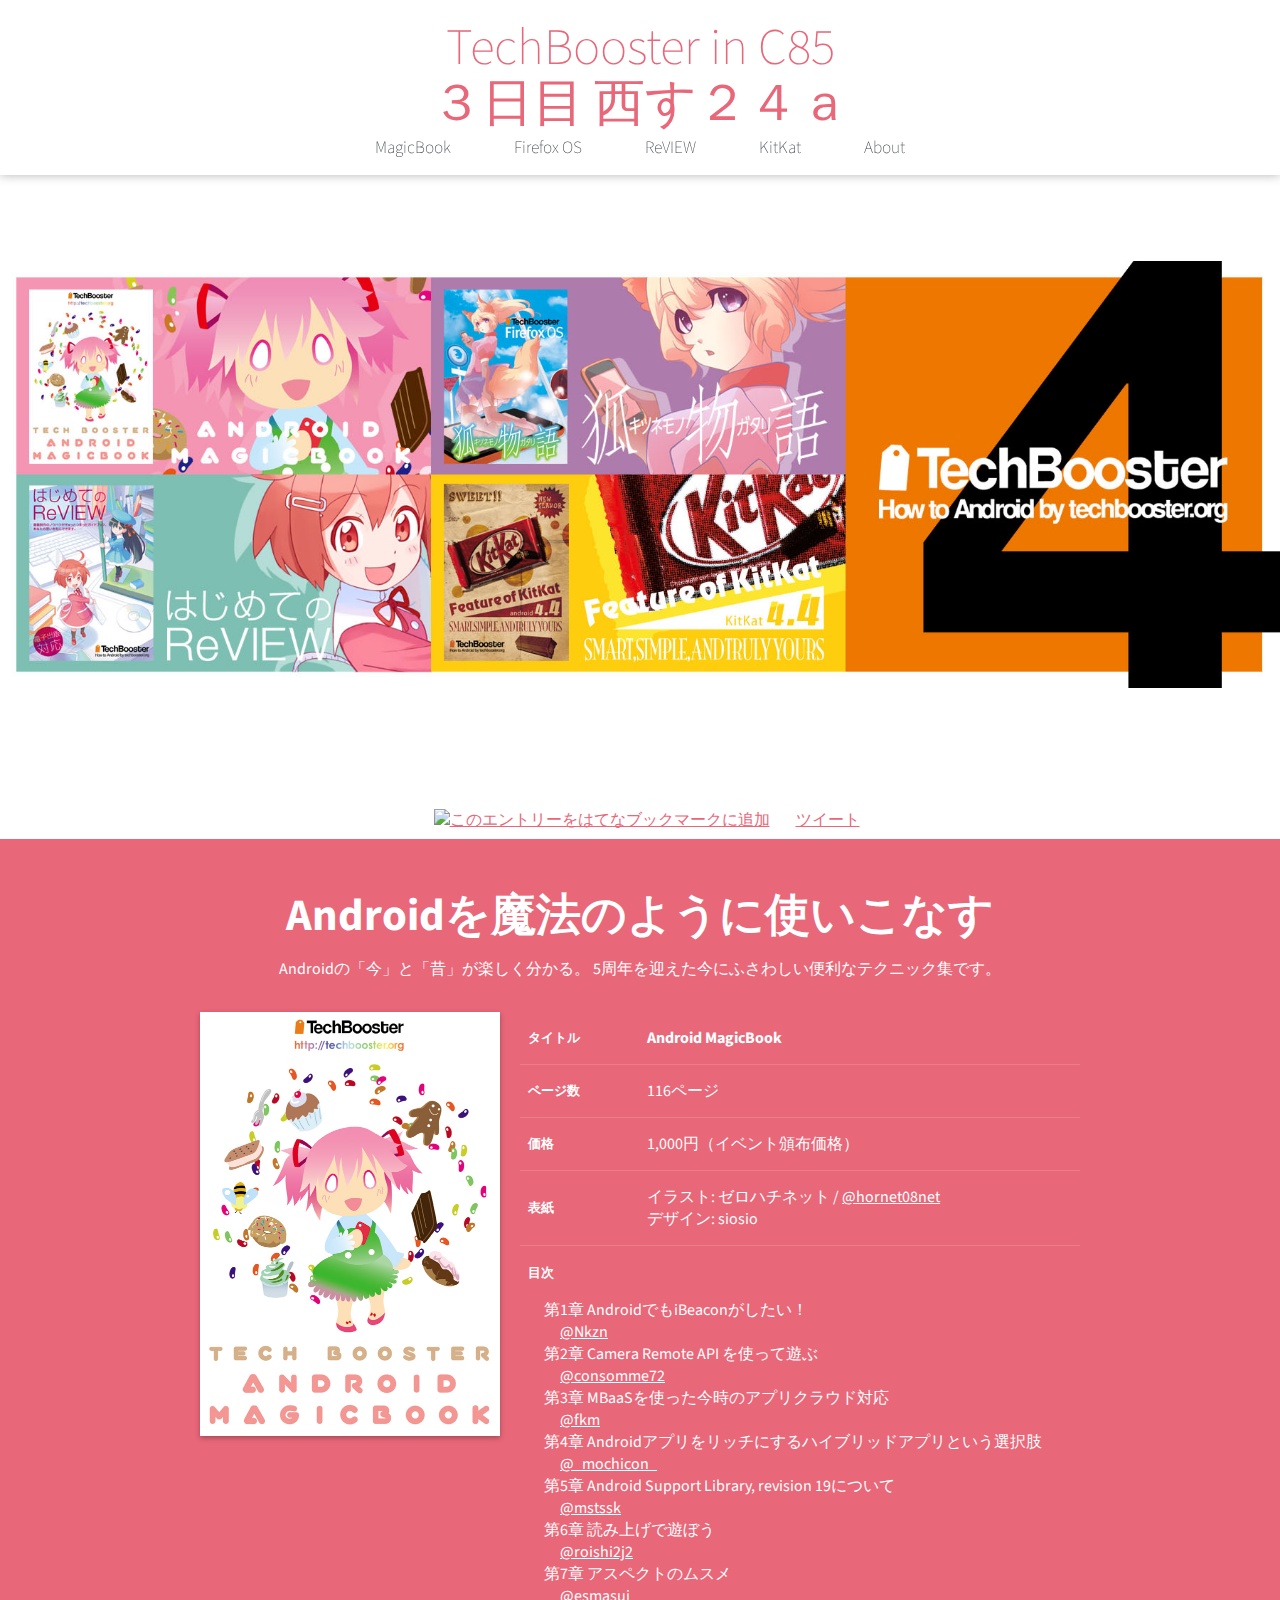
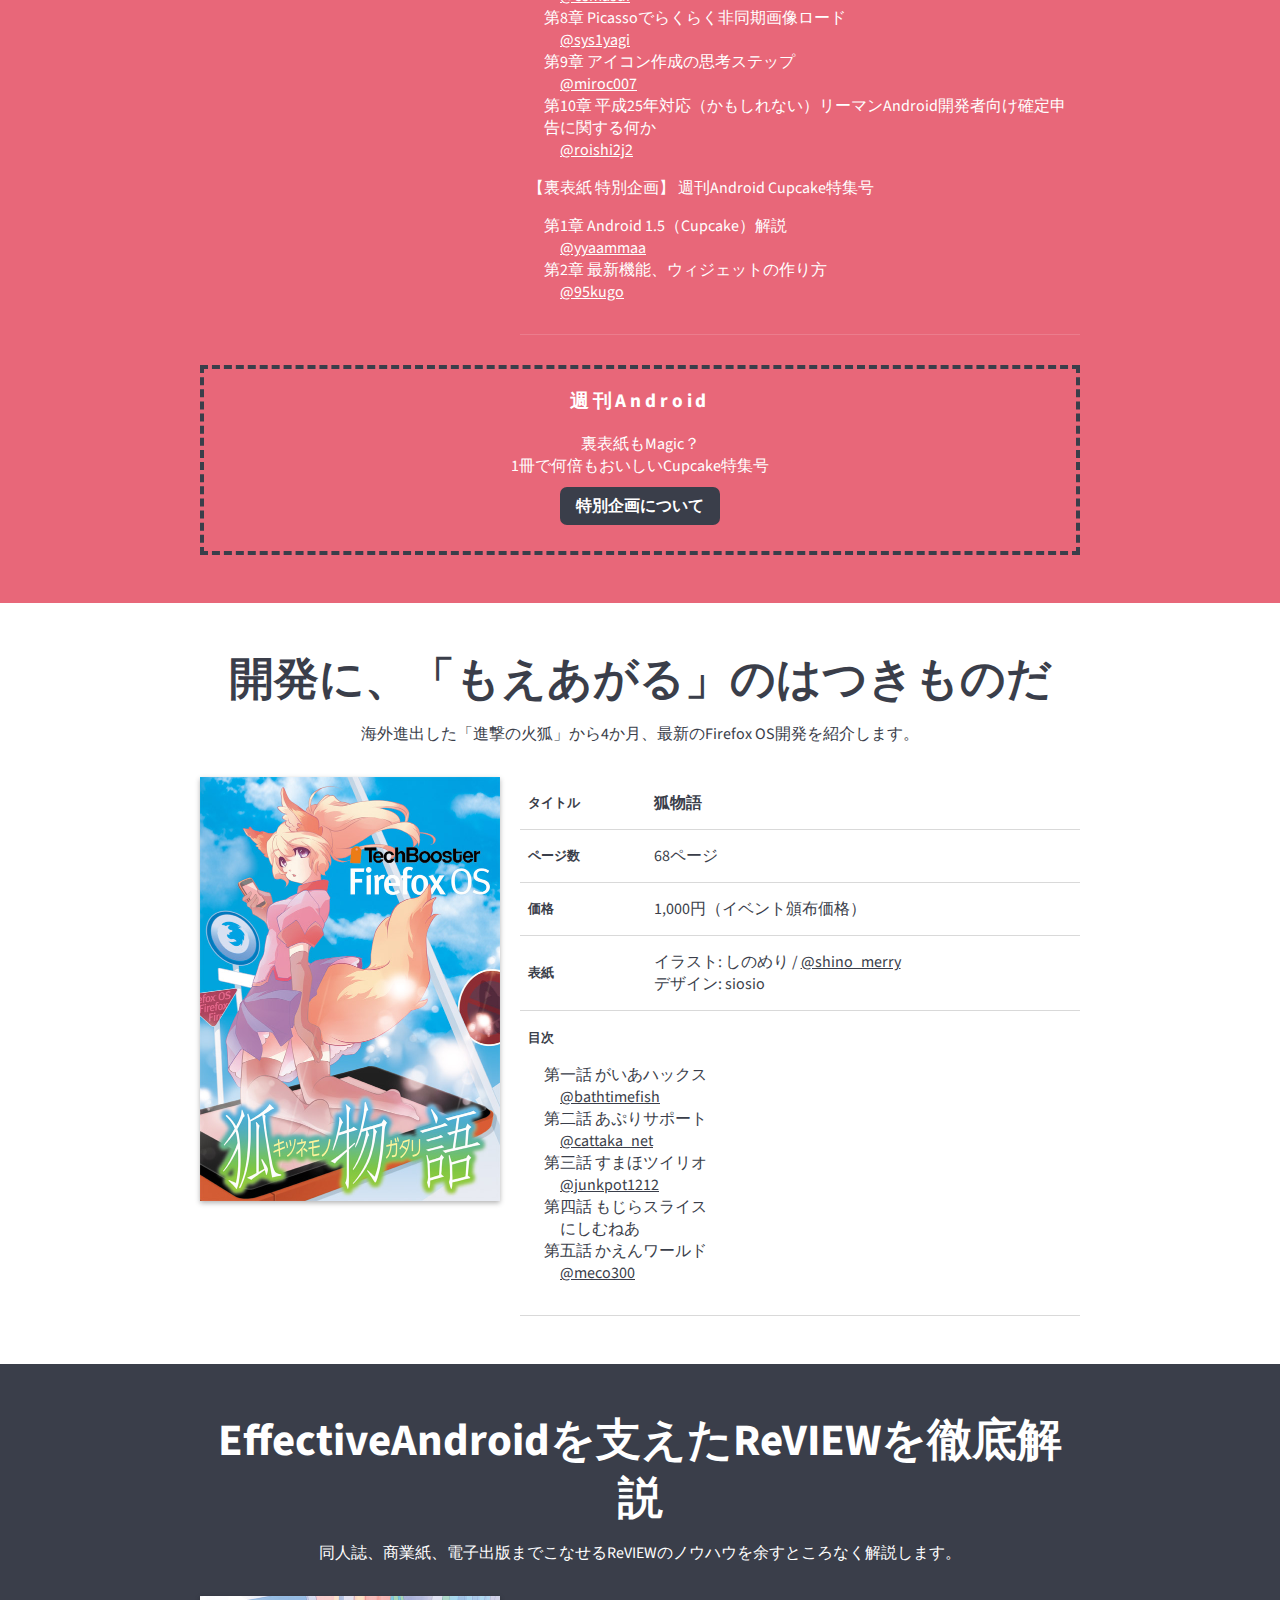
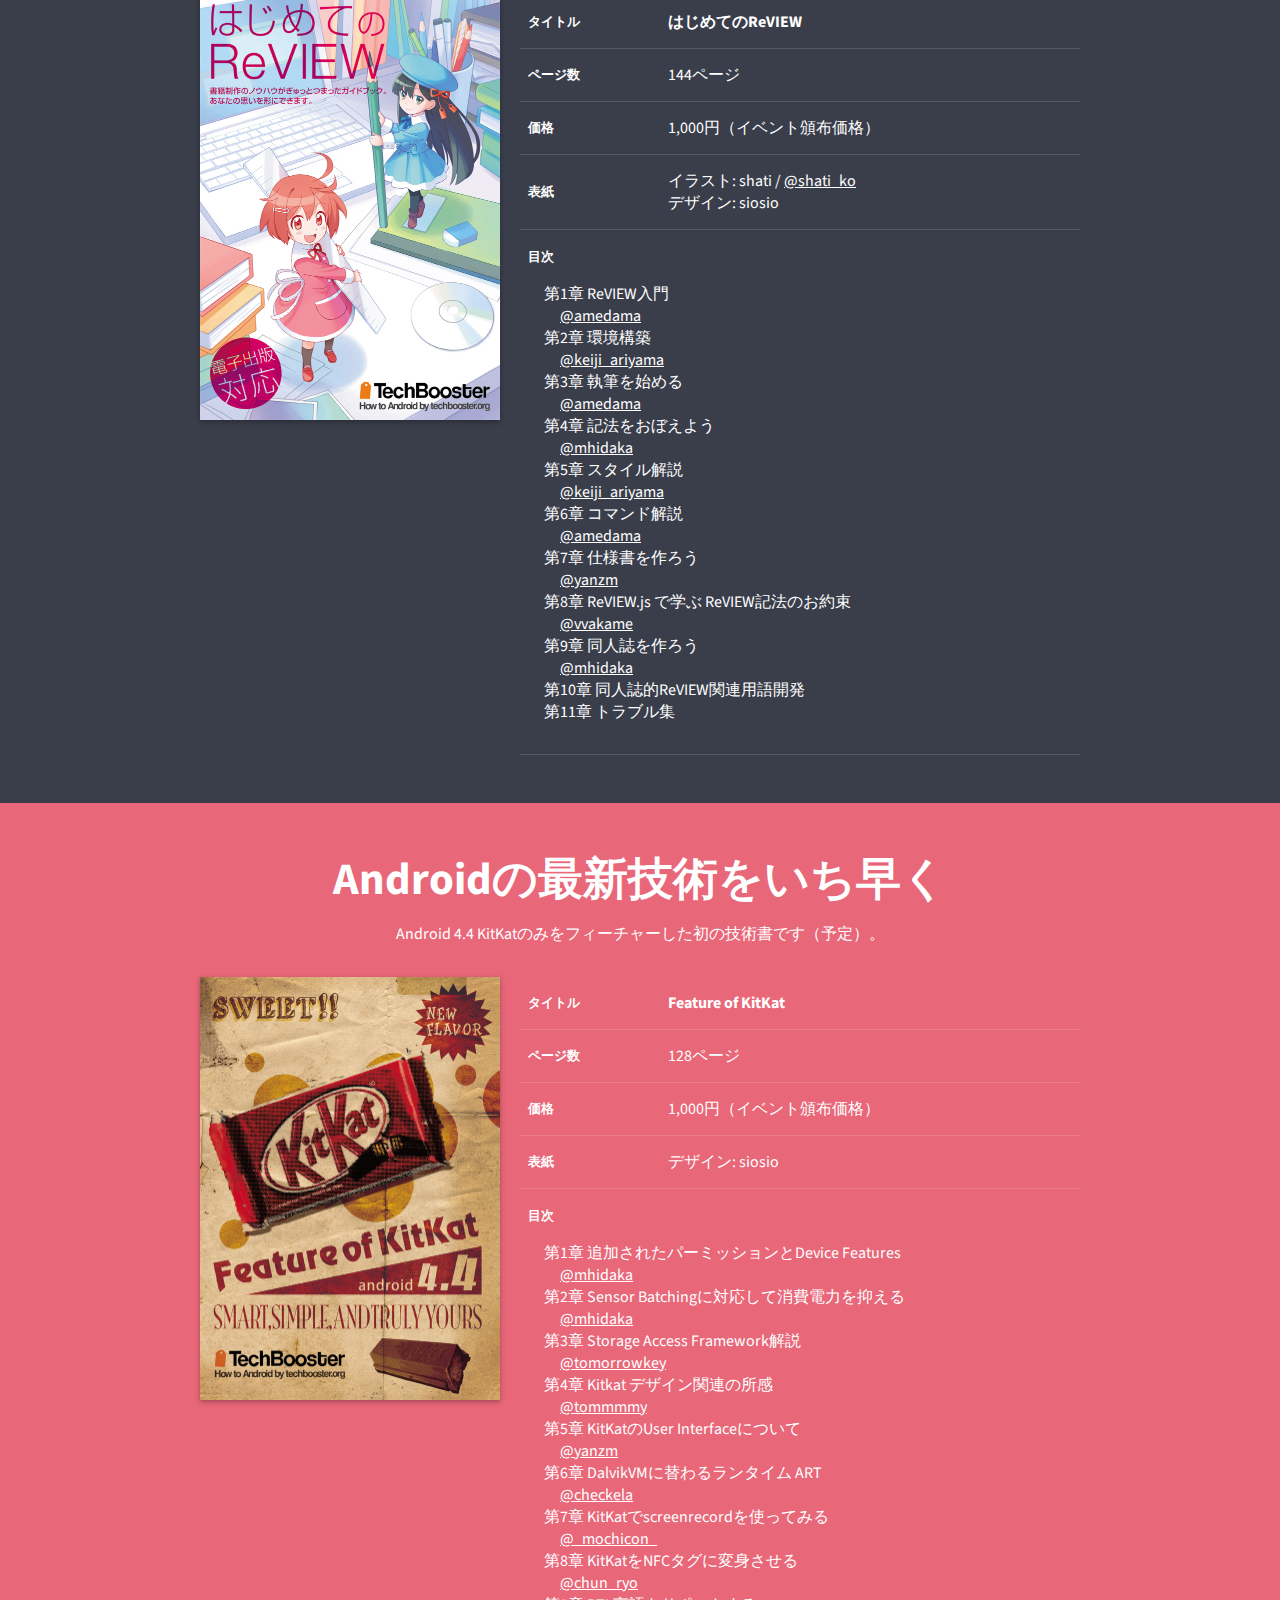
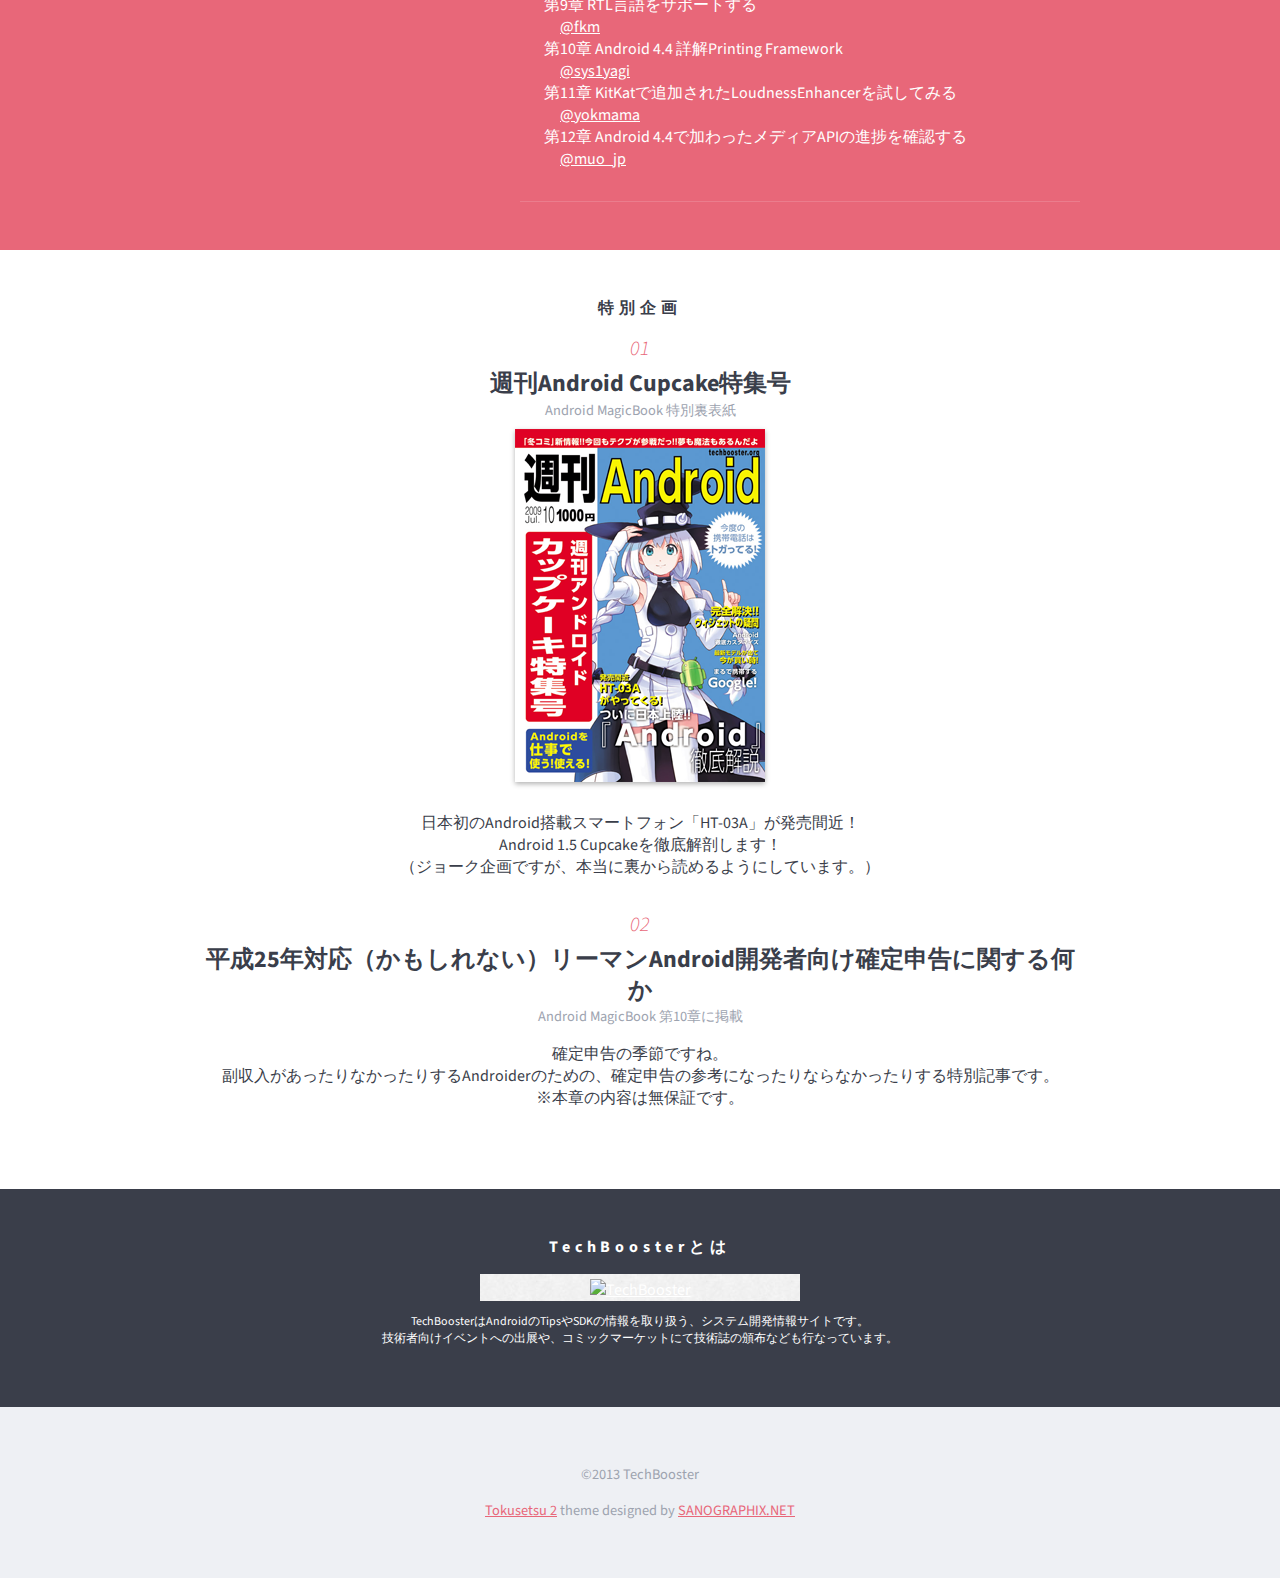
==== commit d912328e: "文言修正" ====
--- a/tb_c85.html
+++ b/tb_c85.html
@@ -58,7 +58,8 @@
   <header id="globalheader">
     <div class="globalheader-inner content">
       <h1>
-        <a href="#">TechBooster in C85</a>
+        <a href="#">TechBooster in C85<br>
+        ３日目 西す２４ａ</a>
       </h1>
         <nav class="header-nav">
           <ul>
@@ -203,10 +204,10 @@
         </table>
         
         <div class="alert">
-          <h3 style="text-transform: none;">【特別企画】 週刊Android Cupcake特集号</h3>
+          <h3 style="text-transform: none;">週刊Android</h3>
           <p style="margin-bottom: 10px">
             裏表紙もMagic？<br>
-            1冊で何倍もおいしいAndroid MagicBook特別企画
+            1冊で何倍もおいしいCupcake特集号
           </p>
           <a href="#special" class="btn btn-info">特別企画について</a>
         </div>
@@ -284,7 +285,7 @@
         
           <h2>EffectiveAndroidを支えた<wbr>ReVIEWを徹底解説</h2>
           <p class="introduction">
-            同人誌、商業紙、電子出版まで書き方や制作ポイントなど余すところなく解説します。
+            同人誌、商業紙、電子出版までこなせるReVIEWのノウハウを余すところなく解説します。
           </p>
         
         <div class="jacket-image">
@@ -298,7 +299,7 @@
             </tr>
             <tr>
               <th>ページ数</th>
-              <td>136ページ</td>
+              <td>144ページ</td>
             </tr>
             <tr>
               <th>価格</th>
@@ -315,17 +316,48 @@
               <td colspan="2">
                 <span class="spec_header">目次</span>
                 <ul>
-                  <li>第1章 ReVIEW入門</li>
-                  <li>第2章 ReVIEW環境構築</li>
-                  <li>第3章 ReVIEWを用いて執筆を始める</li>
-                  <li>第4章 ReVIEW記法をおぼえよう</li>
-                  <li>第5章 ReVIEWスタイル解説</li>
-                  <li>第6章 ReVIEWコマンド解説</li>
-                  <li>第7章 ReVIEW で仕様書を作ろう</li>
-                  <li>第8章 ReVIEW.js で学ぶ ReVIEW記法のお約束</li>
-                  <li>第9章 同人誌を作ろう</li>
-                  <li>第10章 同人誌的ReVIEW関連用語開発</li>
-                  <li>第11章 トラブル集</li>
+                  <li>
+                    第1章 ReVIEW入門
+                    <div class="author"><a href="https://twitter.com/amedama">@amedama</a></div>
+                  </li>
+                  <li>
+                    第2章 環境構築
+                    <div class="author"><a href="https://twitter.com/keiji_ariyama">@keiji_ariyama</a></div>
+                  </li>
+                  <li>
+                    第3章 執筆を始める
+                    <div class="author"><a href="https://twitter.com/amedama">@amedama</a></div>
+                  </li>
+                  <li>
+                    第4章 記法をおぼえよう
+                    <div class="author"><a href="https://twitter.com/mhidaka">@mhidaka</a></div>
+                  </li>
+                  <li>
+                    第5章 スタイル解説
+                    <div class="author"><a href="https://twitter.com/keiji_ariyama">@keiji_ariyama</a></div>
+                  </li>
+                  <li>
+                    第6章 コマンド解説
+                    <div class="author"><a href="https://twitter.com/amedama">@amedama</a></div>
+                  </li>
+                  <li>
+                    第7章 仕様書を作ろう
+                    <div class="author"><a href="https://twitter.com/yanzm">@yanzm</a></div>
+                  </li>
+                  <li>
+                    第8章 ReVIEW.js で学ぶ ReVIEW記法のお約束
+                    <div class="author"><a href="https://twitter.com/vvakame">@vvakame</a></div>
+                  </li>
+                  <li>
+                    第9章 同人誌を作ろう
+                    <div class="author"><a href="https://twitter.com/mhidaka">@mhidaka</a></div>
+                  </li>
+                  <li>
+                    第10章 同人誌的ReVIEW関連用語開発
+                  </li>
+                  <li>
+                    第11章 トラブル集
+                  </li>
                 </ul>
               </td>
             </tr>
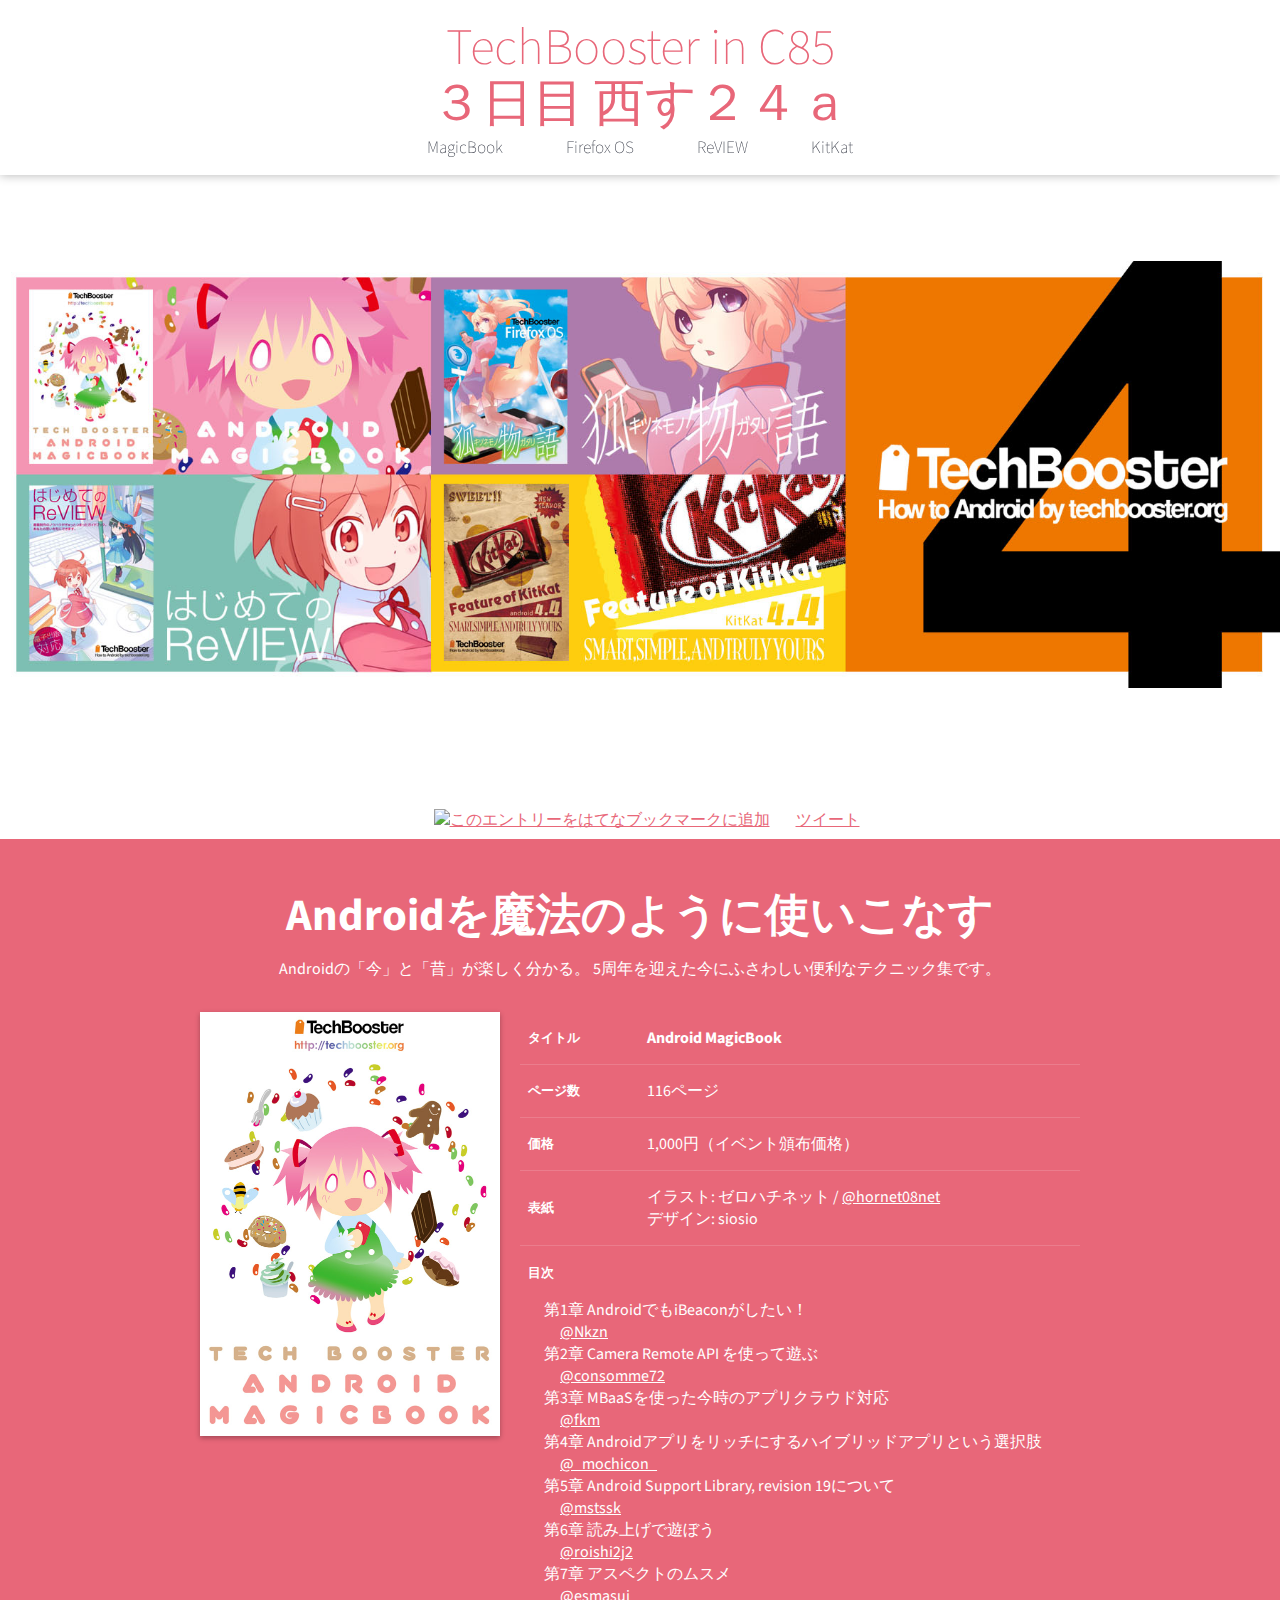
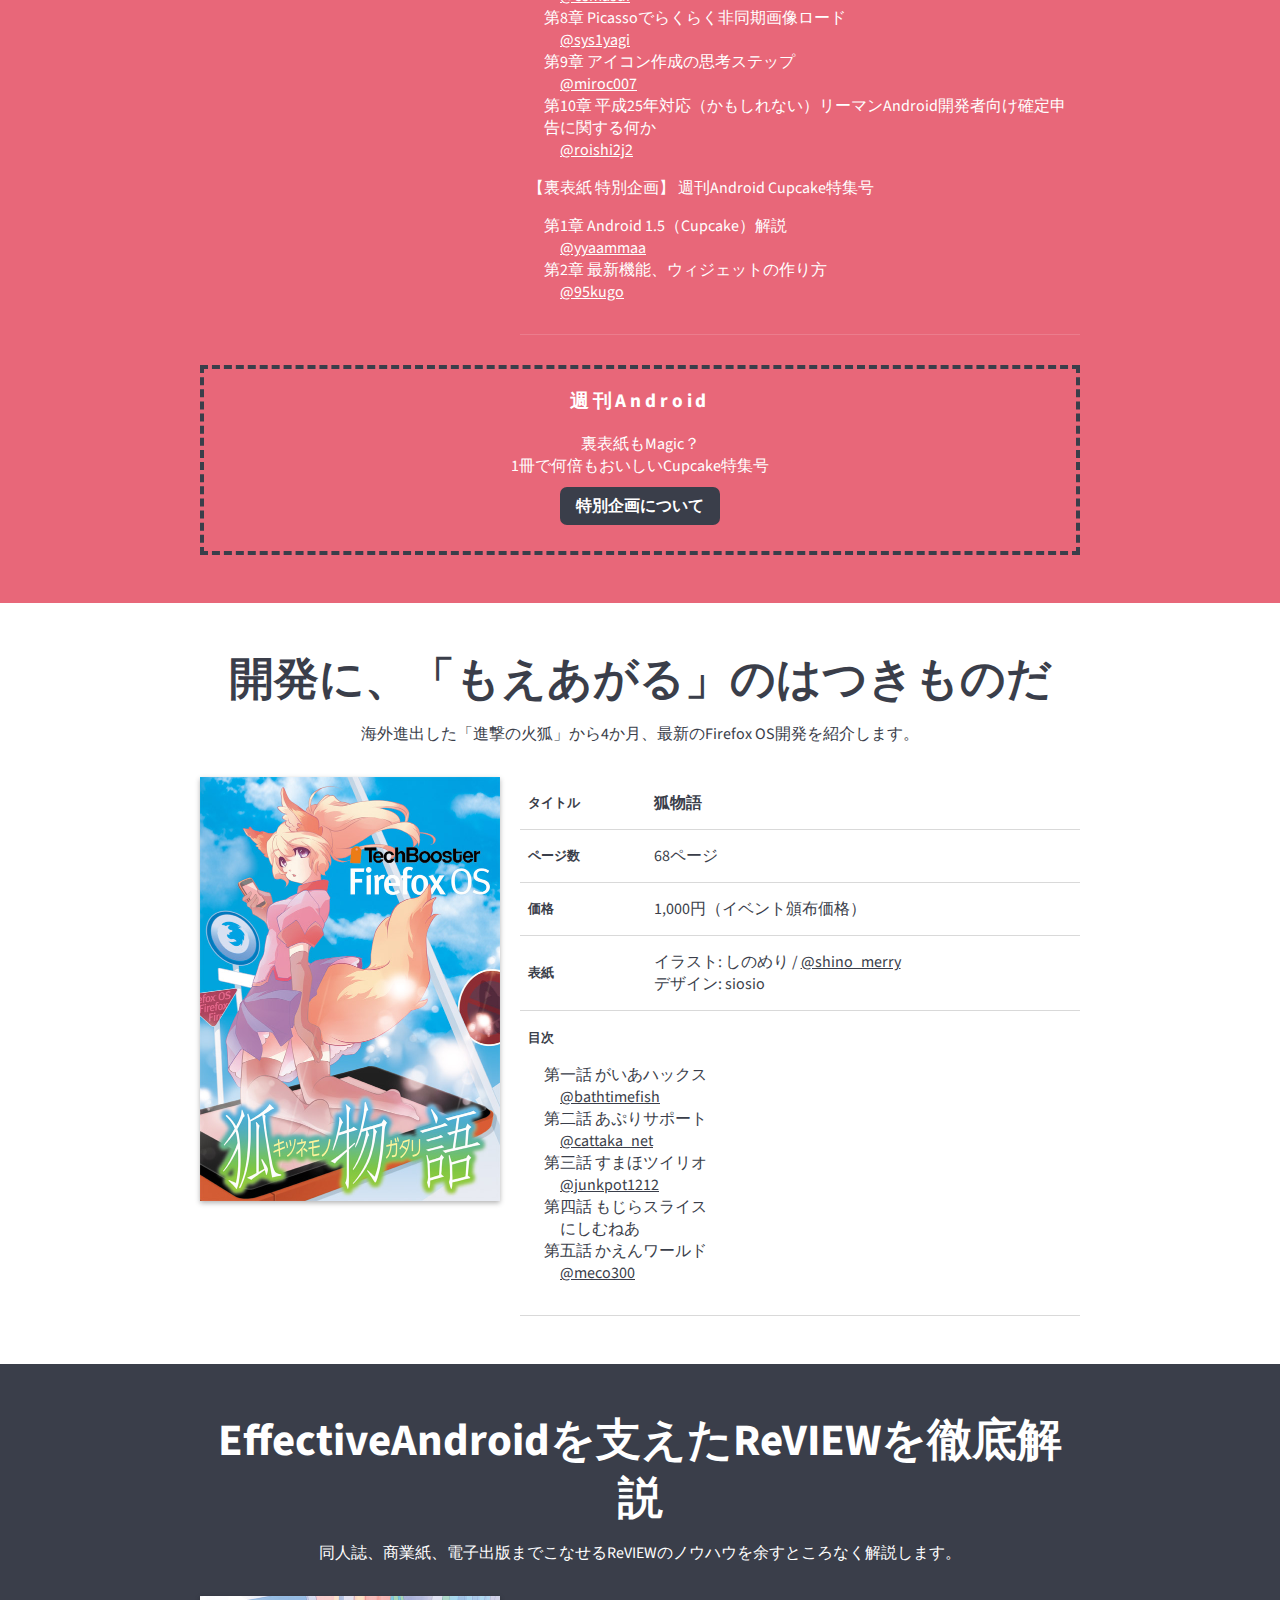
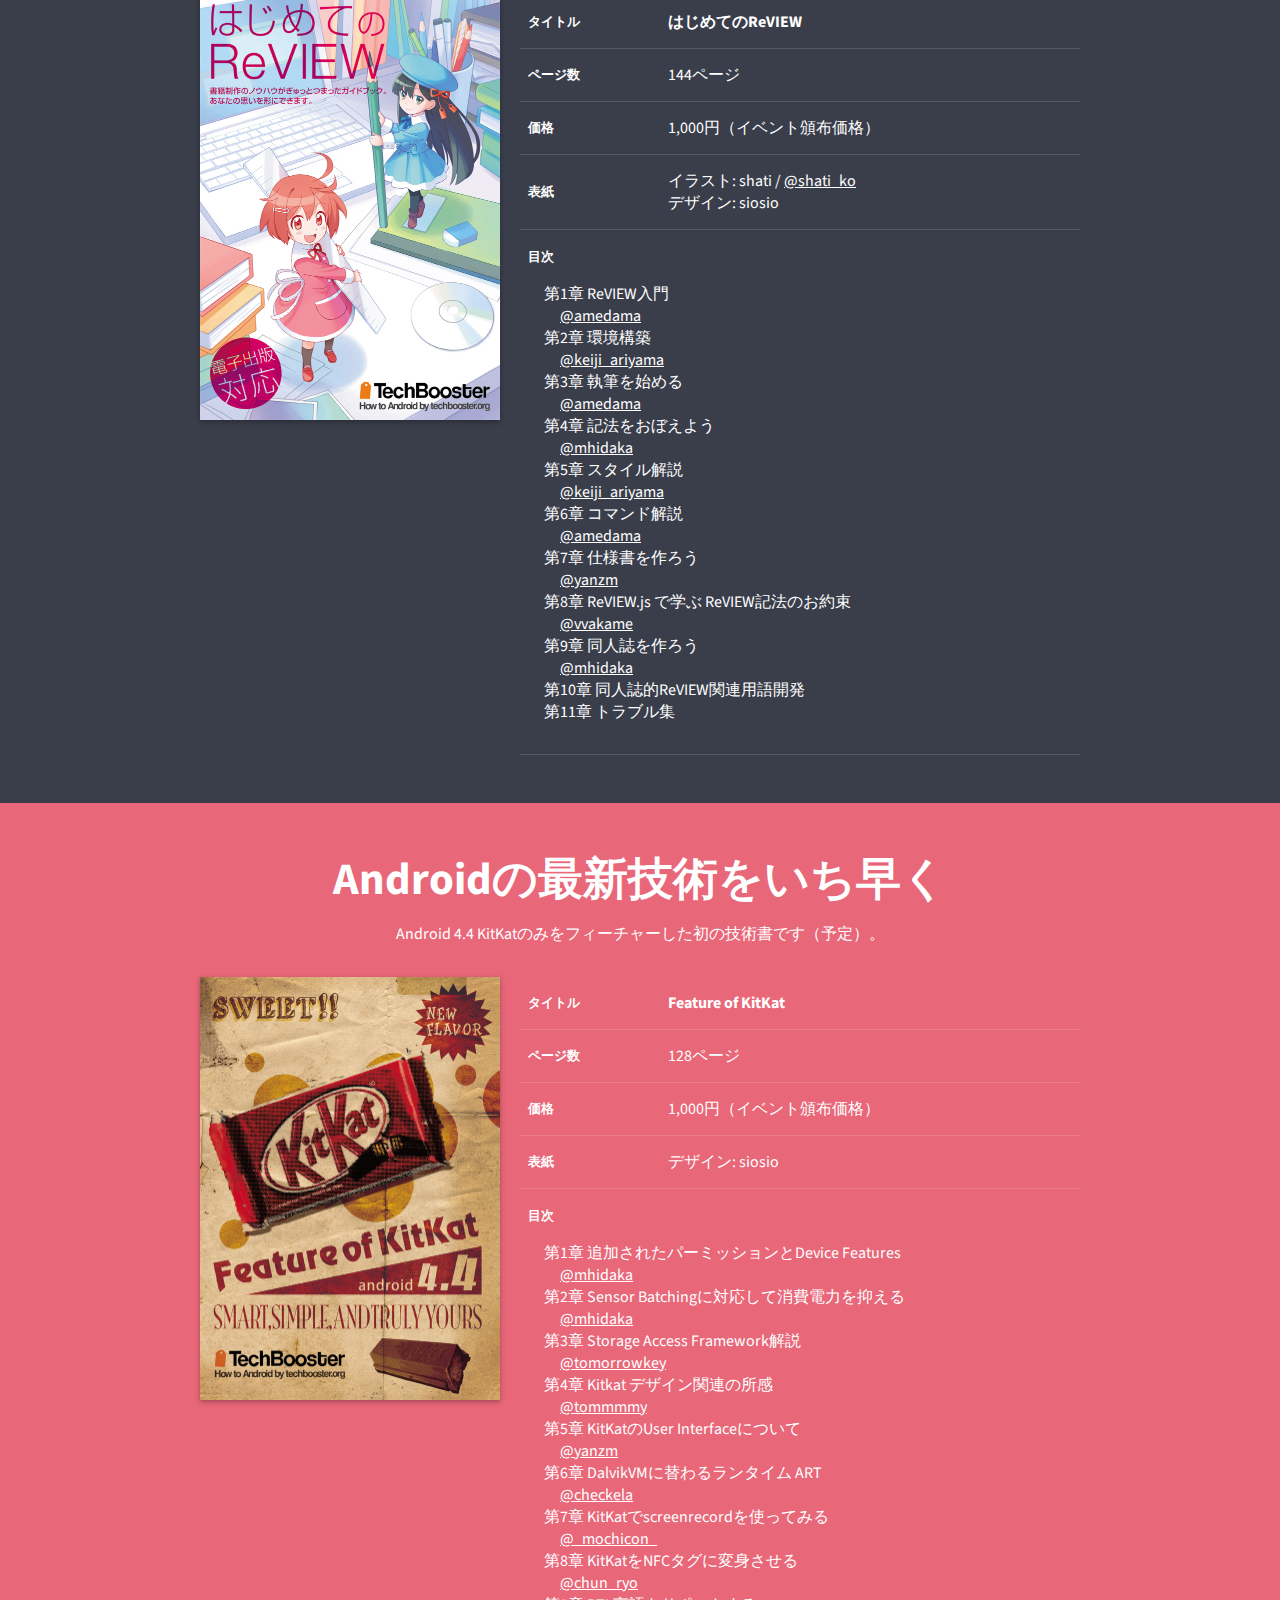
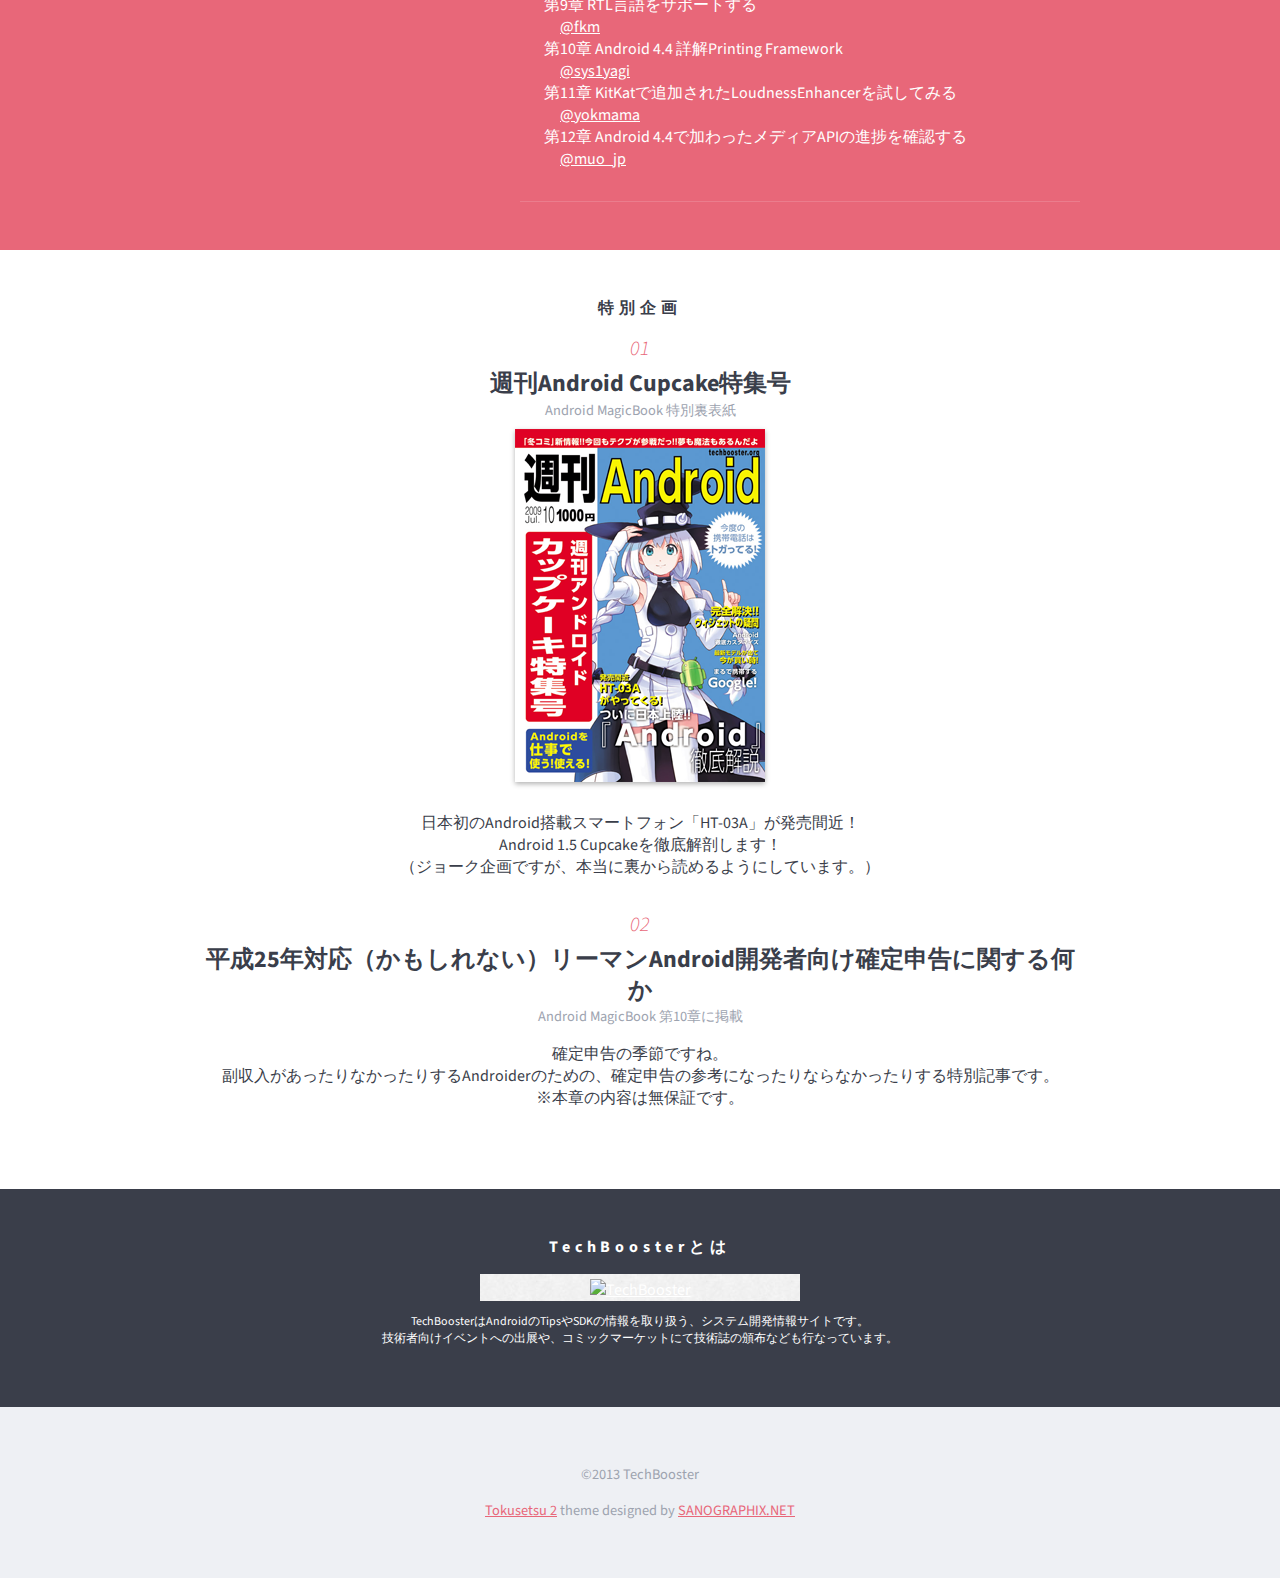
==== commit 12d0973b: "ヘッダメニュー のAbout消した" ====
--- a/tb_c85.html
+++ b/tb_c85.html
@@ -74,9 +74,6 @@
               </li>
               <li>
                 <a href="#kitkat">KitKat</a>
-              </li>
-              <li>
-                <a href="#about">About</a>
               </li>
           </ul>
         </nav>
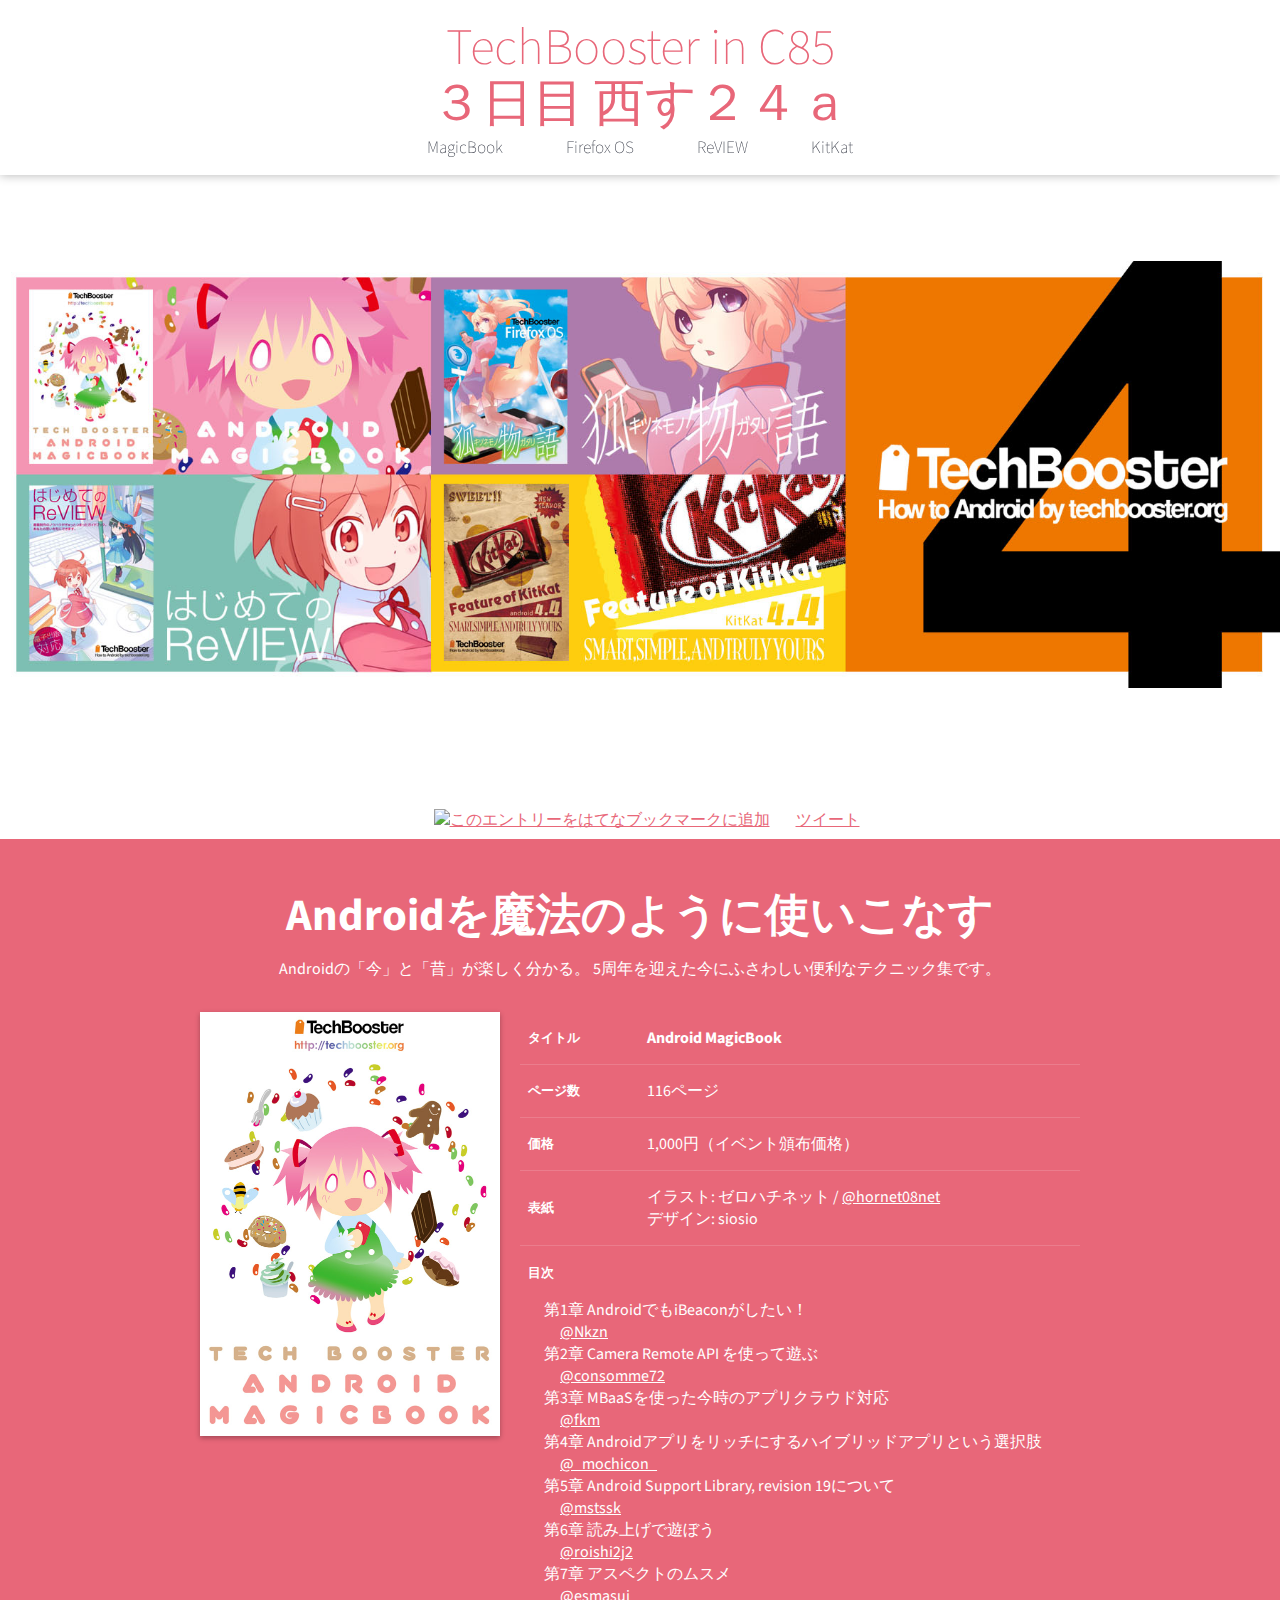
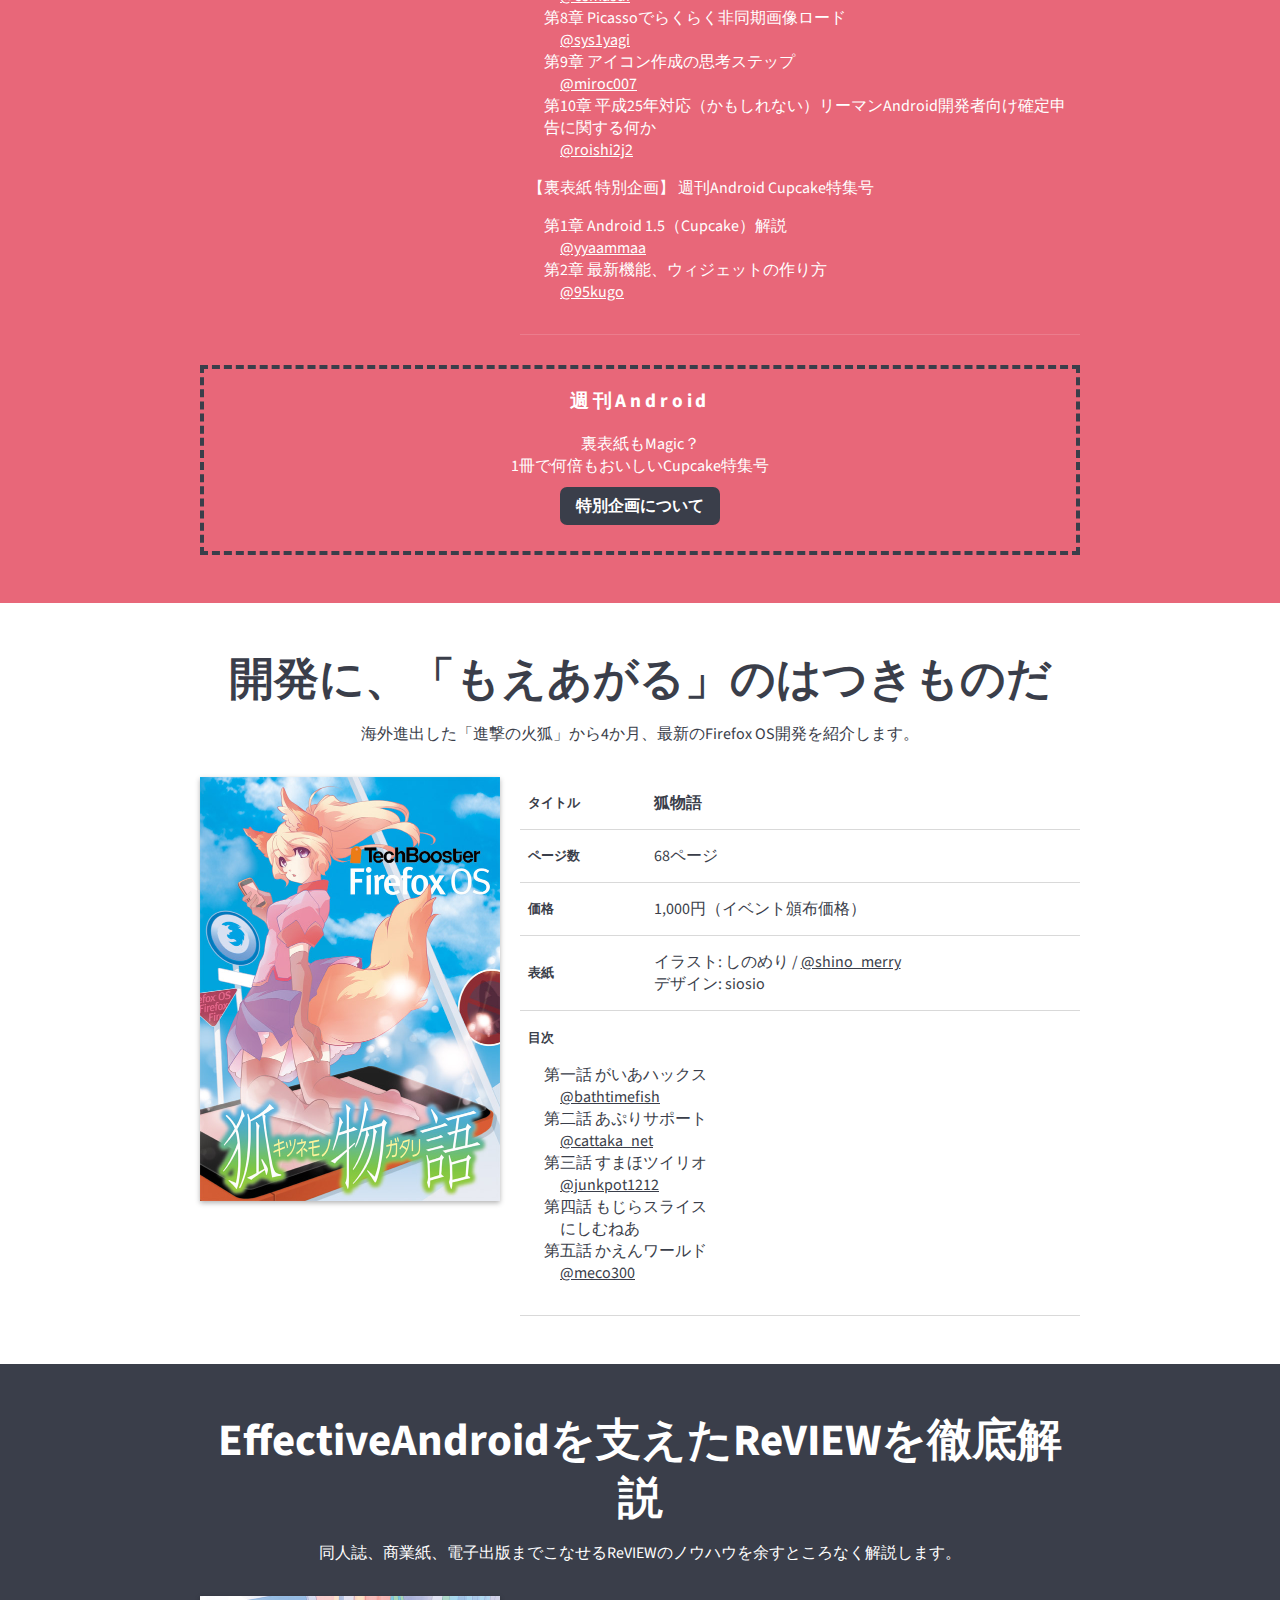
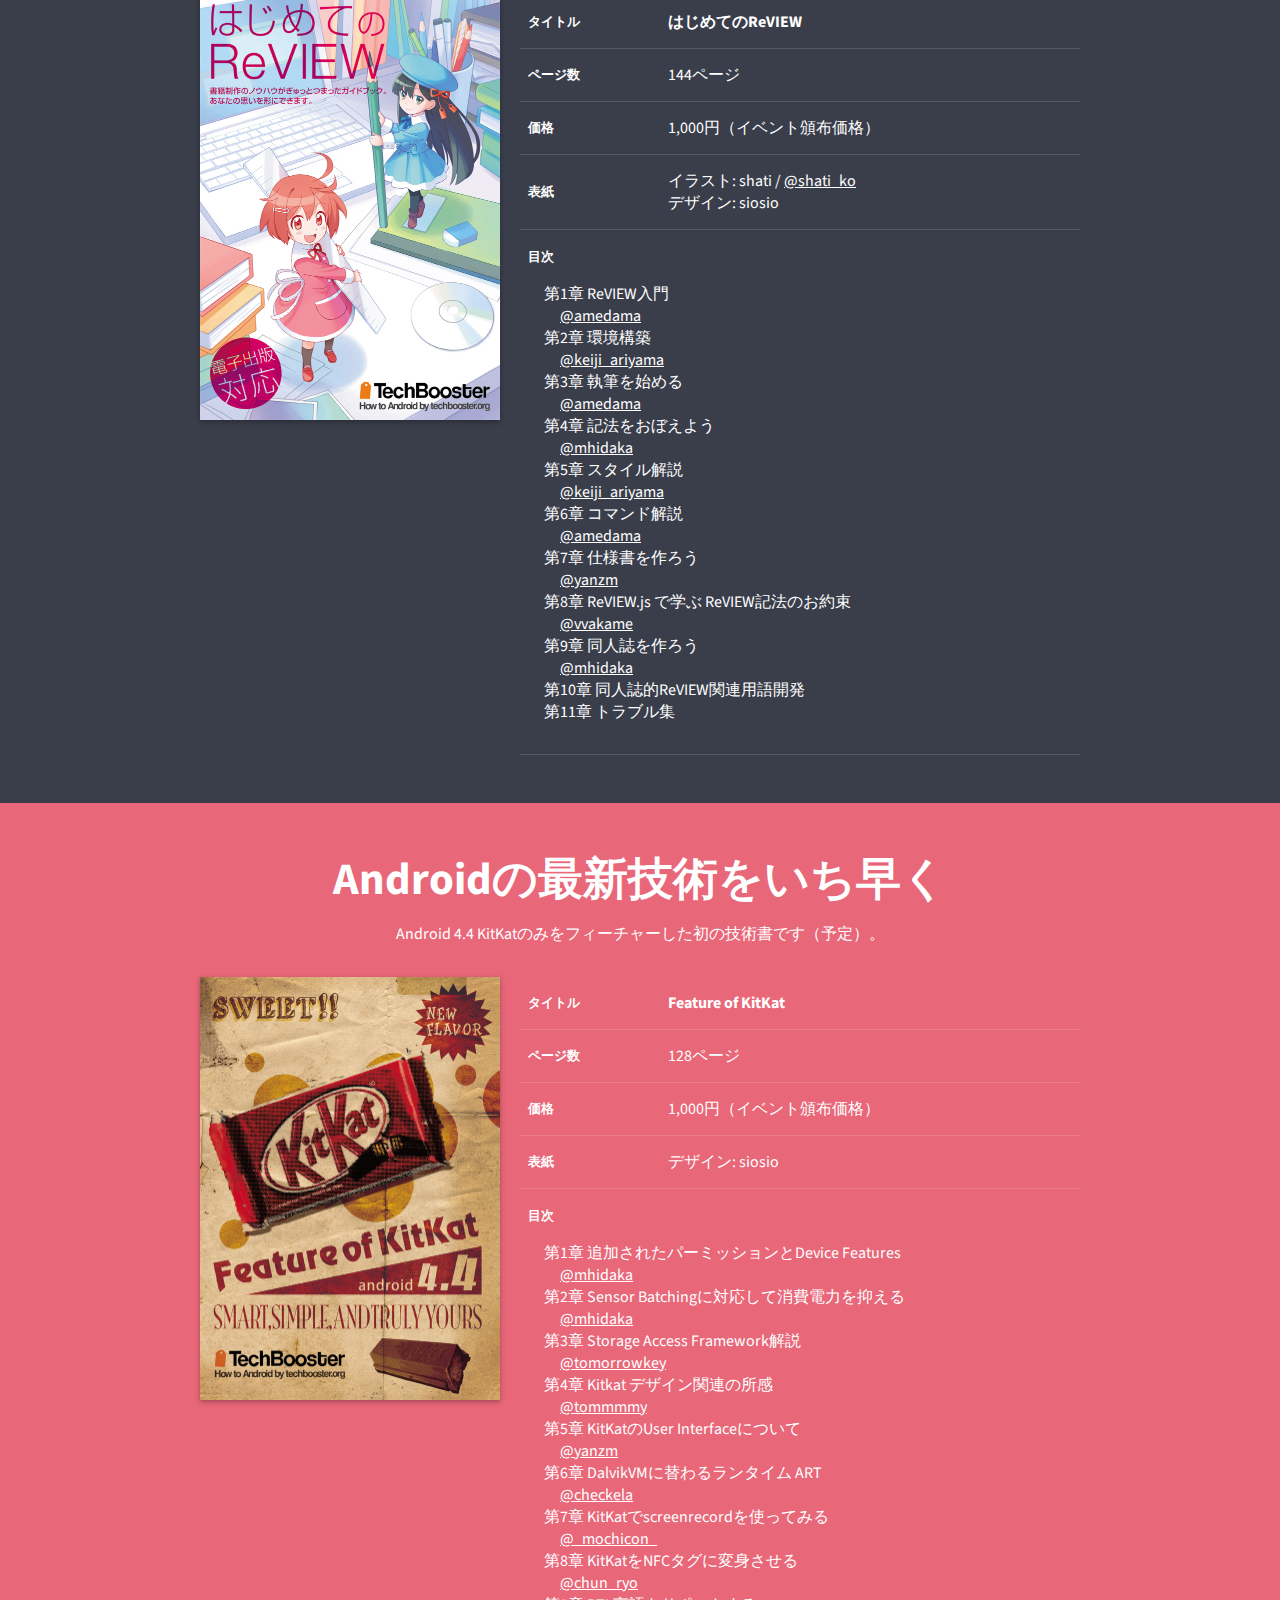
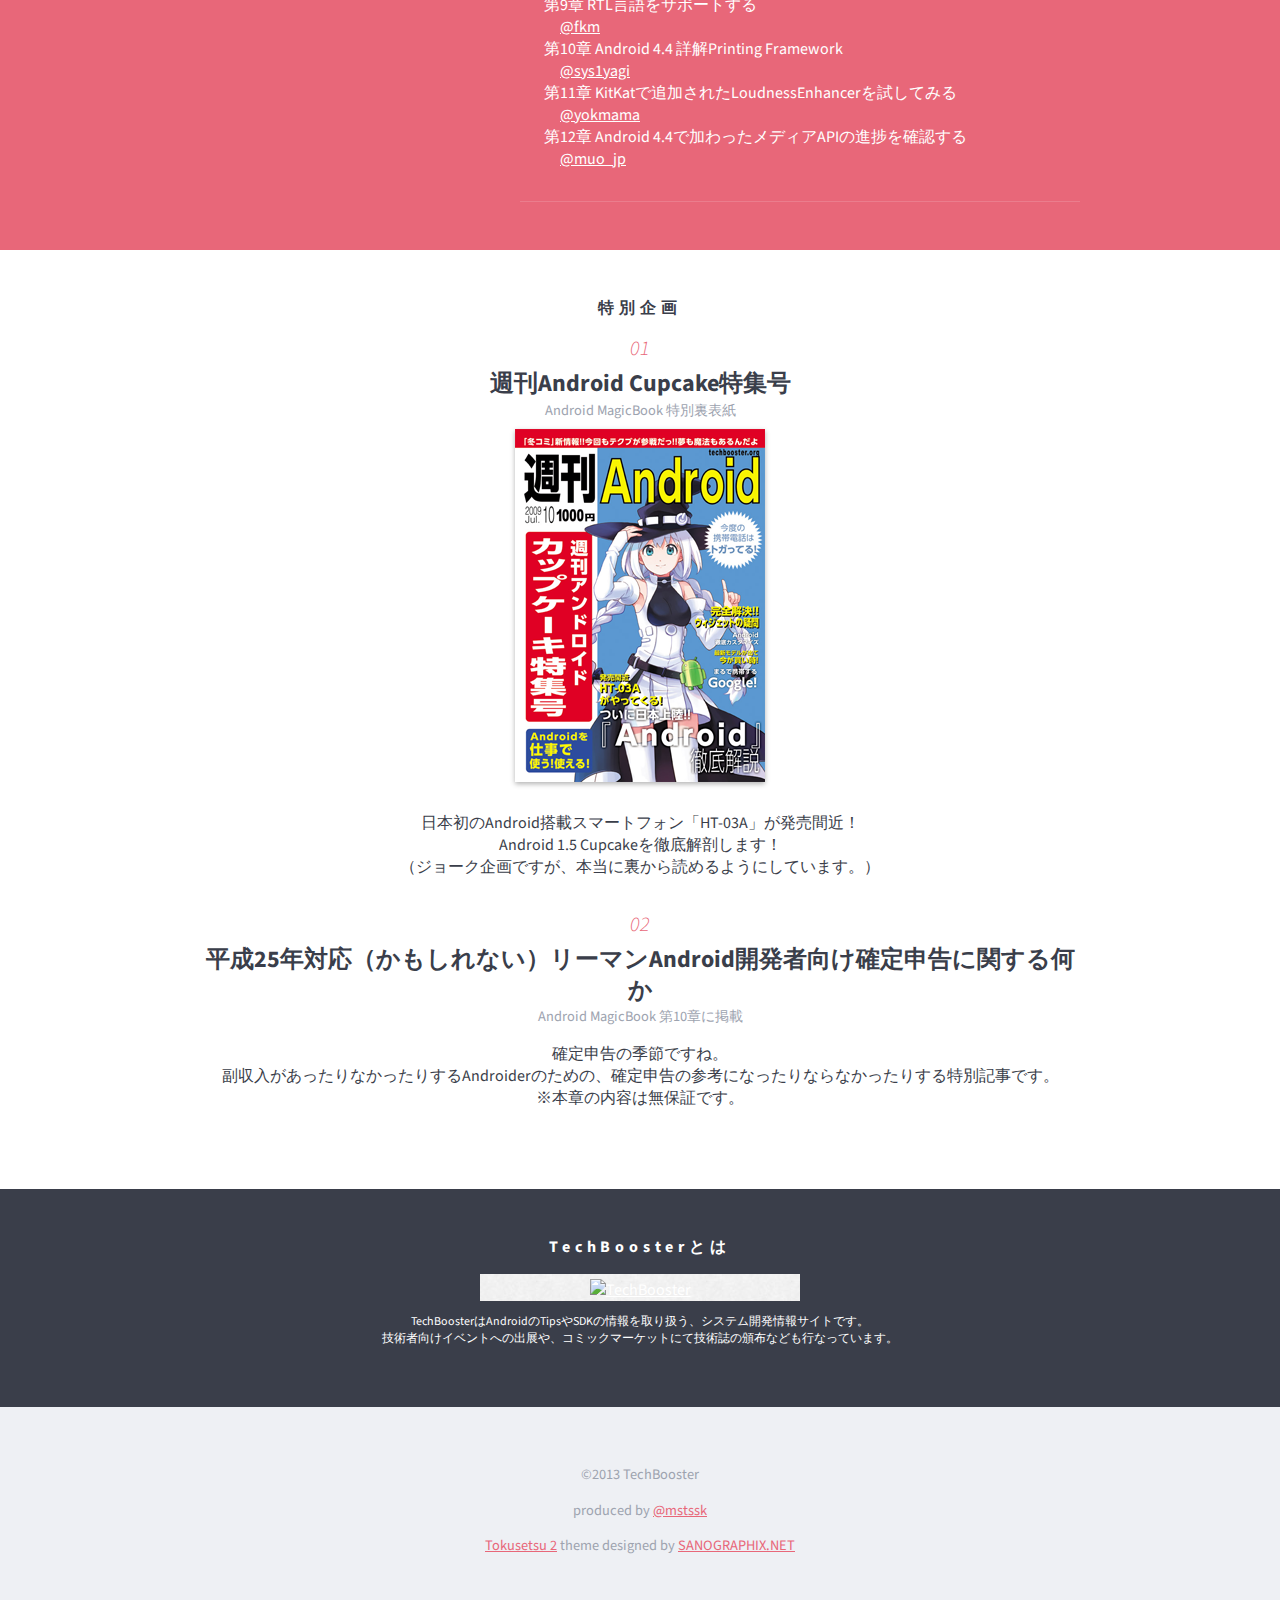
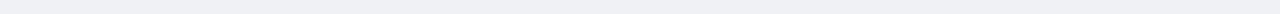
==== commit 7f32064c: "produced by @mstssk をフッタに追加" ====
--- a/tb_c85.html
+++ b/tb_c85.html
@@ -14,7 +14,7 @@
   <title>C85特設サイト | TechBooster</title>
   <meta name="viewport" content="width=device-width">
 
-  <meta name="description" content="TechBooster、コミックマーケット85にて4冊頒布予定！ 2013/12/31、3日目 西す24a「TechBooster」でお待ちしております。" />
+  <meta name="description" content="コミックマーケット85にて新刊4冊を頒布予定"/>
 
   <meta property="og:type" content="website" />
   <meta property="og:title" content="C85特設サイト | TechBooster" />
@@ -24,7 +24,7 @@
   <meta property="og:image" content="./images/cover_review.jpg" />
   <meta property="og:image" content="./images/cover_kitkat.jpg" />
   <meta property="og:url" content="http://techbooster.org/" />
-  <meta property="og:description" content="TechBooster、コミックマーケット85にて4冊頒布予定！ 2013/12/31、3日目 西す24a「TechBooster」でお待ちしております。">
+  <meta property="og:description" content="コミックマーケット85にて新刊4冊を頒布予定" />
 
   <link rel="stylesheet" href="./style.css" />
   <link href='http://fonts.googleapis.com/css?family=Source+Sans+Pro:200,400,700,300italic' rel='stylesheet' type='text/css'>
@@ -515,6 +515,9 @@
         ©2013 TechBooster
       </p>
       <p>
+        produced by <a href="https://twitter.com/mstssk">@mstssk</a>
+      </p>
+      <p>
       <!-- ↓ ここのリンク消さないでほしいっす -->
         <a href="http://sanographix.github.io/tumblr/tokusetsu2/" target="_blank">Tokusetsu 2</a> theme designed by <a href="http://www.sanographix.net/" target="_blank">SANOGRAPHIX.NET</a>
       </p>
--- a/style.css
+++ b/style.css
@@ -49,9 +49,9 @@
 textarea{overflow:auto;vertical-align:top}
 table{border-collapse:collapse;border-spacing:0}
 
-/* ==========================
-    ここから下は独自
-   ==========================*/
+/* ==========
+   customized
+   ==========*/
 .small{font-size:75%}
 .clear{clear:both}
 .clearfix{display:block;*zoom:1}
@@ -189,6 +189,7 @@
 .author{padding-left: 1em}
 .tb_bg{padding-top:5px;max-width:320px;margin:0 auto;background:url([data-uri])}
 @media (min-width:768px) and (max-width:1040px){
+	.social-buttons{min-height: 50px}
 	.content{width:724px}
 	#globalheader h1{font-size:280%}
 	#header-image{height:440px}
@@ -197,7 +198,7 @@
 	#staff li{width:228px}
 }
 @media (max-width:767px){
-	.social-buttons{min-height: 100px}
+	.social-buttons{min-height: 50px}
 	section.section{padding:1em 0}
 	.content{width:93.75%;word-wrap:break-word;overflow:hidden}
 	#globalheader h1{font-size:200%}
@@ -218,8 +219,12 @@
 	#banner .banner-box img{max-width:100%}
 }
 @media (max-width:480px){
+	.social-buttons{min-height: 50px}
 	#header-image{height:180px}
 	#header-image .header-image-content,#header-image .header-image-mask{height:180px}
 	.btn{width:100%;padding:1em .5em}
 	.alert .btn{width:auto}
 }
+@media (max-width:400px){
+	.social-buttons{min-height: 100px}
+}
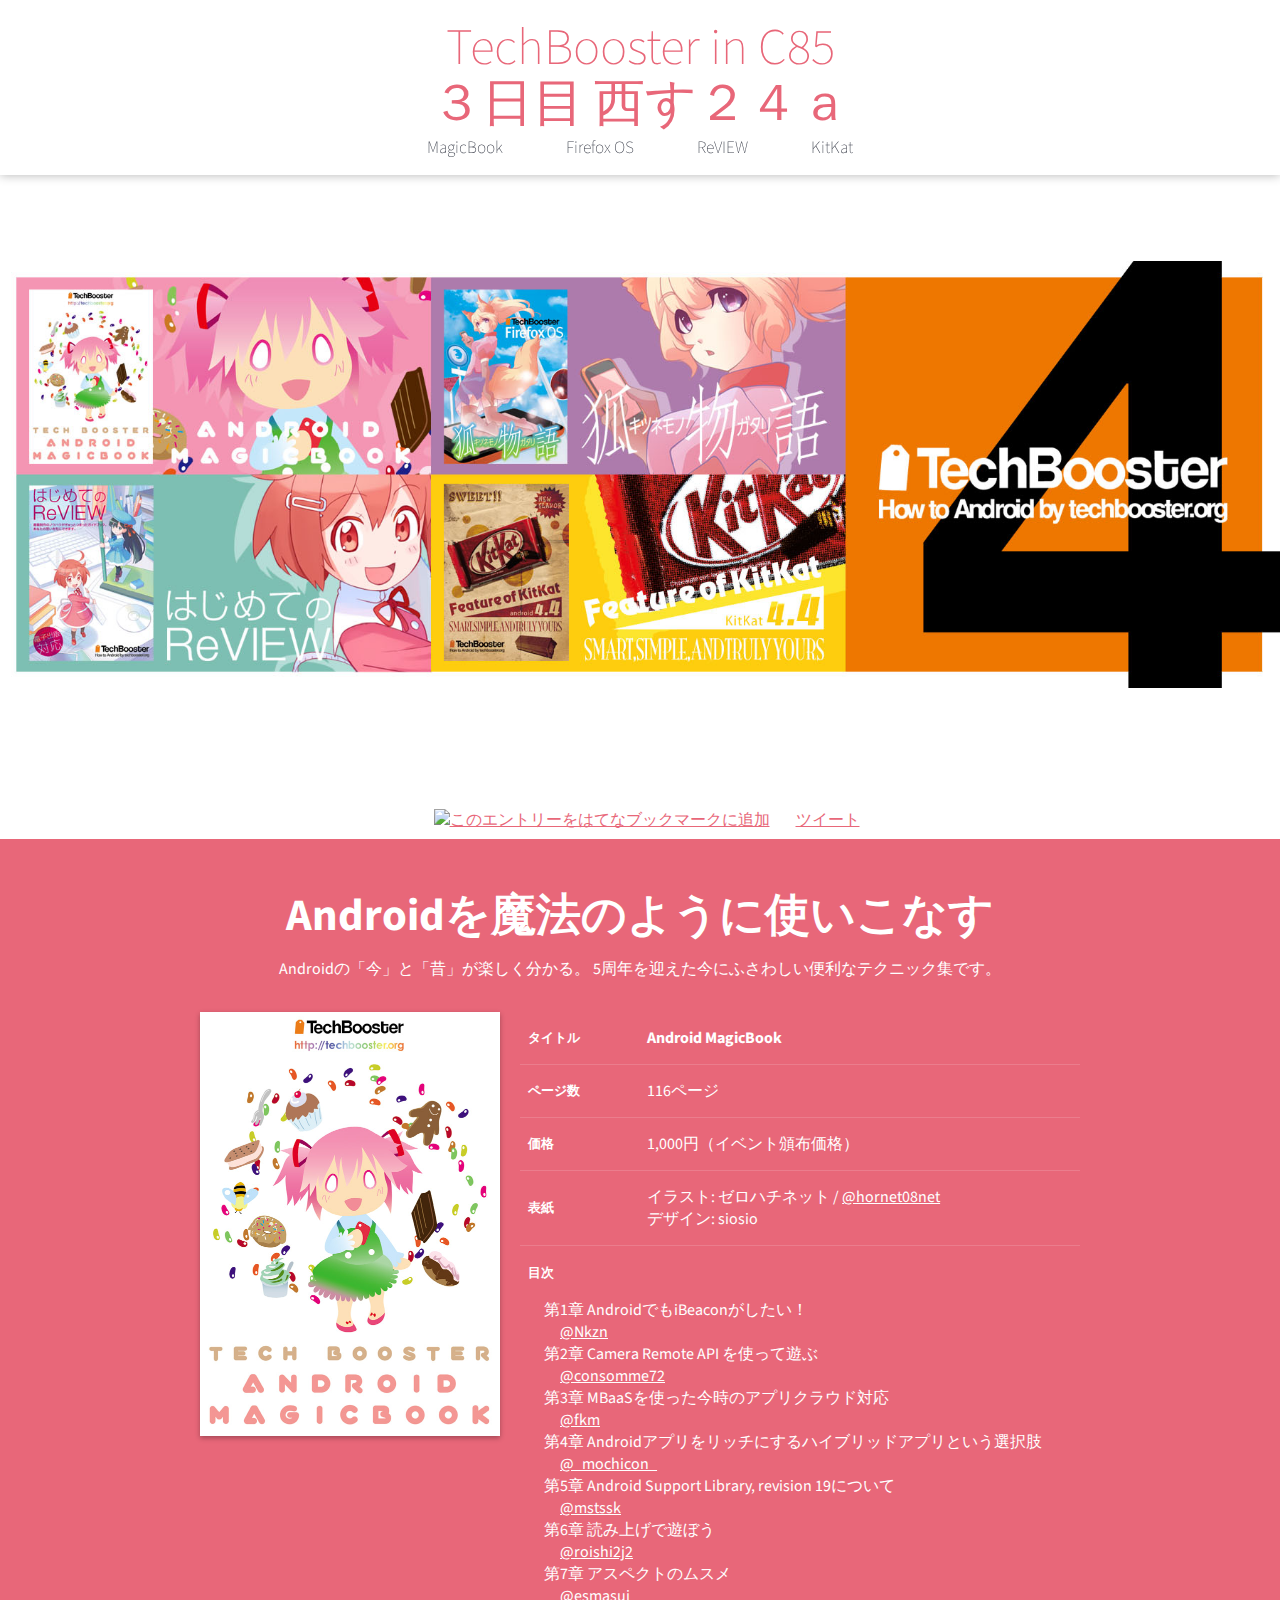
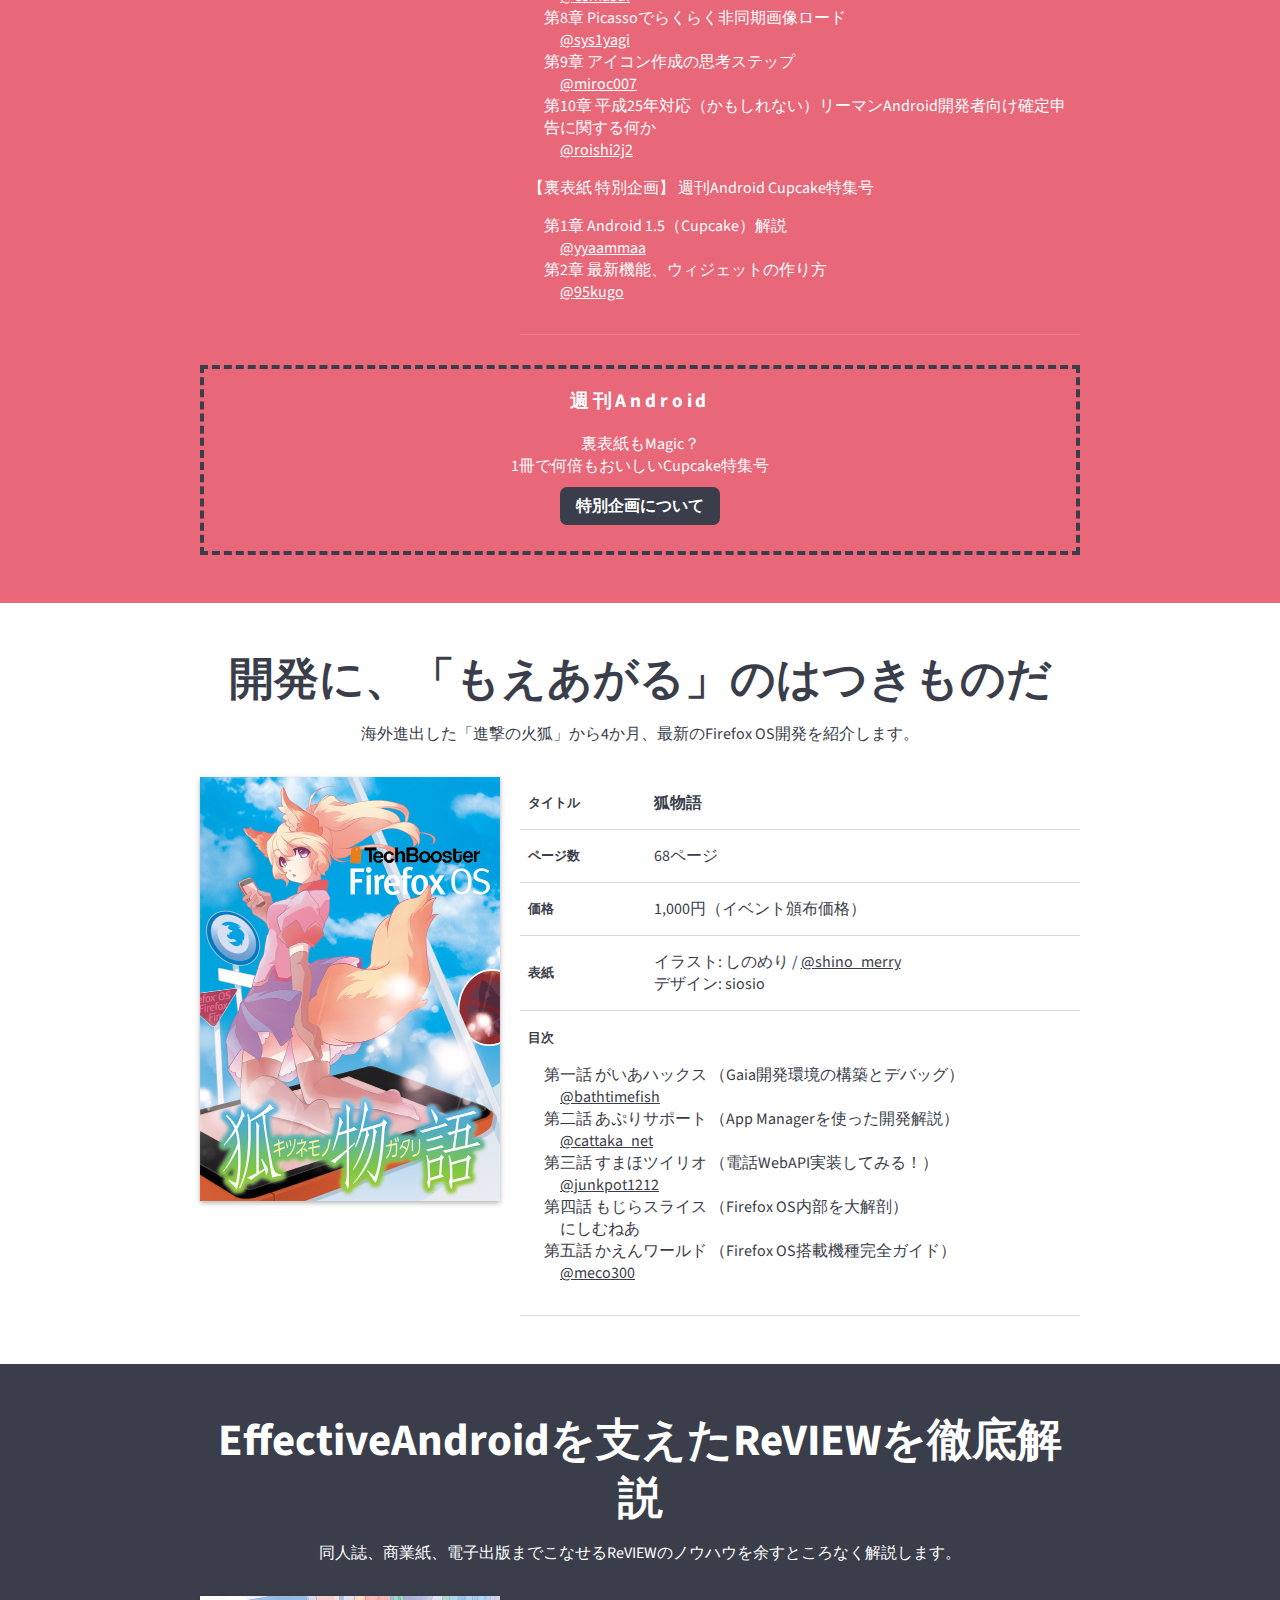
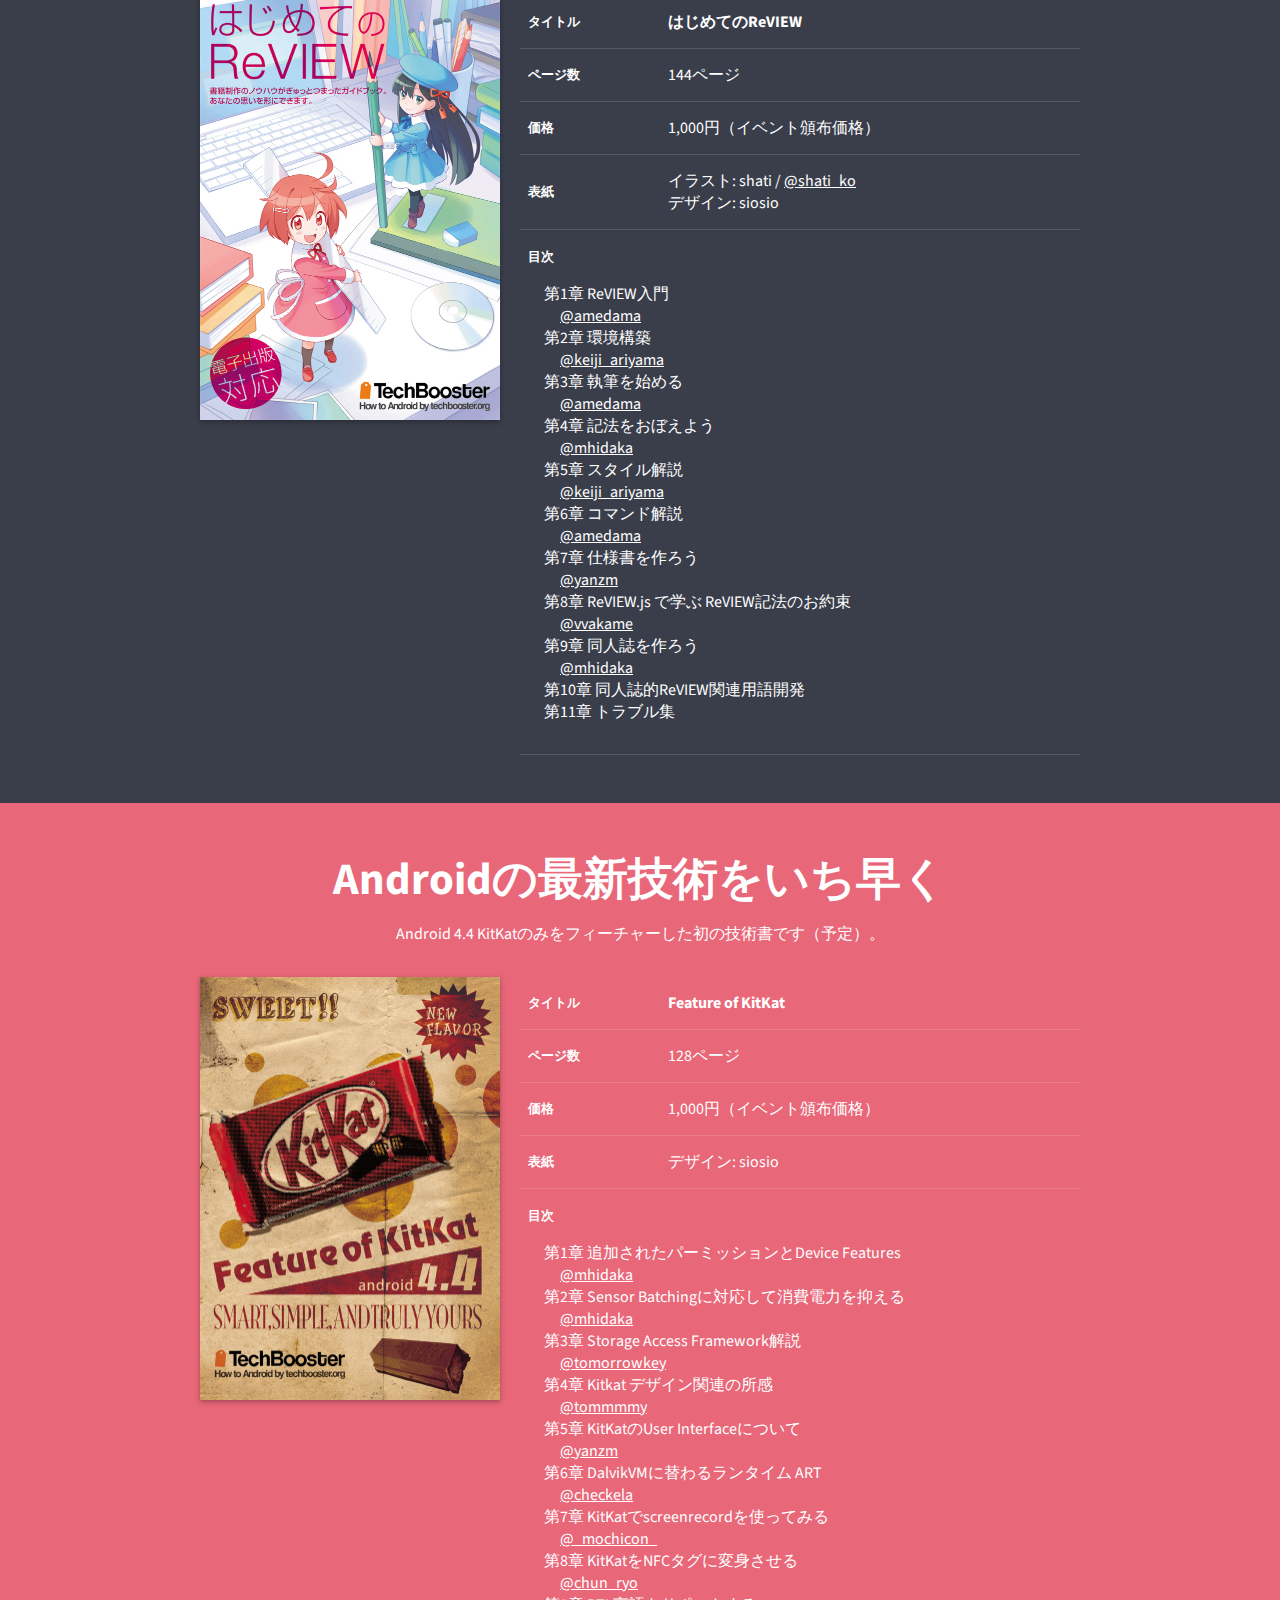
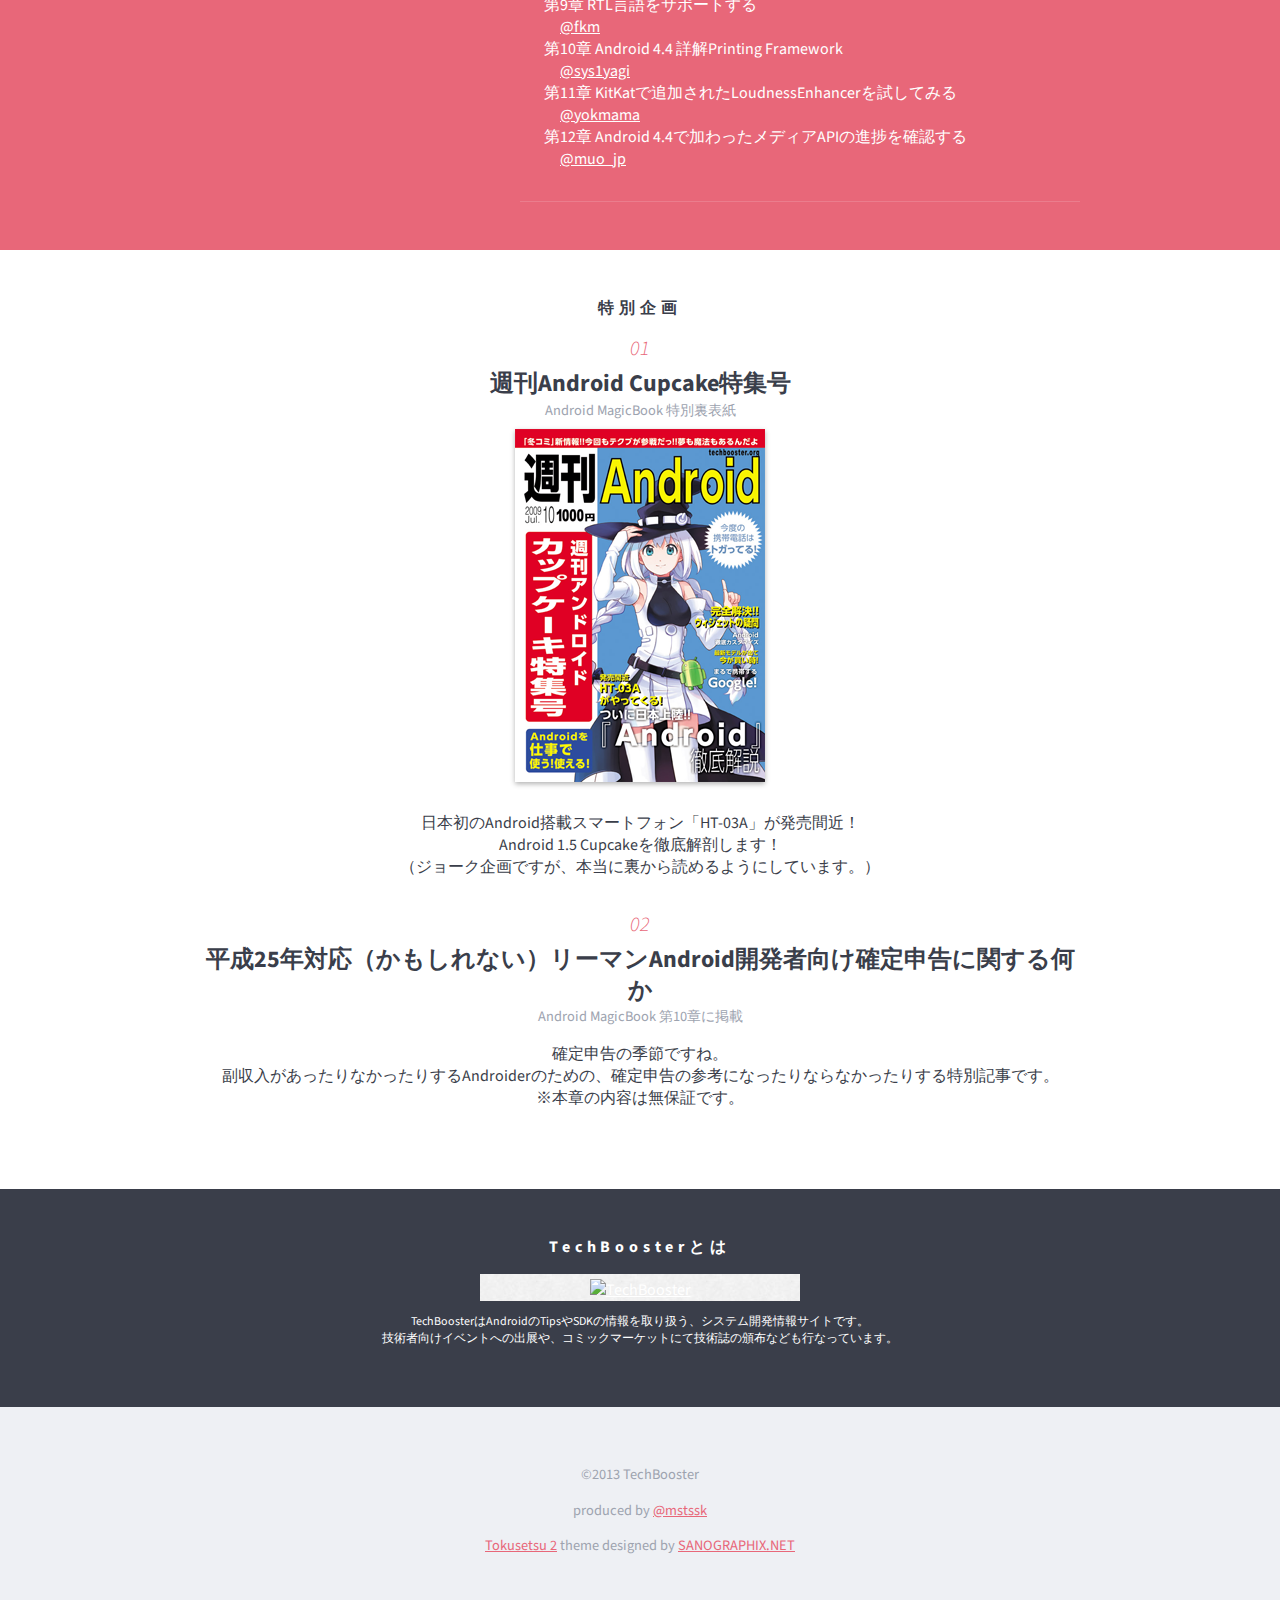
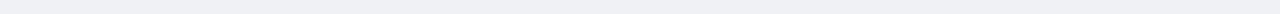
==== commit af29e691: "狐物語の目次の注釈を追加" ====
--- a/tb_c85.html
+++ b/tb_c85.html
@@ -23,13 +23,13 @@
   <meta property="og:image" content="./images/cover_foxtory.jpg" />
   <meta property="og:image" content="./images/cover_review.jpg" />
   <meta property="og:image" content="./images/cover_kitkat.jpg" />
-  <meta property="og:url" content="http://techbooster.org/" />
+  <meta property="og:url" content="http://techbooster-c85.appspot.com/" />
   <meta property="og:description" content="コミックマーケット85にて新刊4冊を頒布予定" />
 
   <link rel="stylesheet" href="./style.css" />
   <link href='http://fonts.googleapis.com/css?family=Source+Sans+Pro:200,400,700,300italic' rel='stylesheet' type='text/css'>
   <link rel="shortcut icon" href="http://techbooster.org/favicon.ico">
-  <link rel="canonical" href="http://techbooster.org/"/>
+  <link rel="canonical" href="http://techbooster-c85.appspot.com/"/>
 
   <!--[if lt IE 9]>
     <script src="//sanographix.github.io/public/tumblr/tokusetsu2/js/html5shiv.js"></script>
@@ -250,22 +250,27 @@
                 <ul>
                   <li>
                     第一話 がいあハックス
+                    <span class="spec_description">（Gaia開発環境の構築とデバッグ）</span>
                     <div class="author"><a href="https://twitter.com/bathtimefish">@bathtimefish</a></div>
                   </li>
                   <li>
                     第二話 あぷりサポート
+                    <span class="spec_description">（App Managerを使った開発解説）</span>
                     <div class="author"><a href="https://twitter.com/cattaka_net">@cattaka_net</a></div>
                   </li>
                   <li>
                     第三話 すまほツイリオ
+                    <span class="spec_description">（電話WebAPI実装してみる！）</span>
                     <div class="author"><a href="https://twitter.com/junkpot1212">@junkpot1212</a></div>
                   </li>
                   <li>
                     第四話 もじらスライス
+                    <span class="spec_description">（Firefox OS内部を大解剖）</span>
                     <div class="author">にしむねあ</div>
                   </li>
                   <li>
                     第五話 かえんワールド
+                    <span class="spec_description">（Firefox OS搭載機種完全ガイド）</span>
                     <div class="author"><a href="https://twitter.com/meco300">@meco300</a></div>
                   </li>
                 </ul>
--- a/style.css
+++ b/style.css
@@ -150,39 +150,6 @@
 .entry-content h3{font-size:1.17em;margin:1em 0;letter-spacing:0}
 #tumblr_controls,#tumblr_teaser_follow{display:none!important}
 .tumblr_mobile_banner{position:static!important}
-.green a{color:#59b799}
-.green a:hover{color:#44977c}
-.green #globalheader h1 a{color:#59b799}
-.green section.section:nth-child(3n+1){background-color:#59b799}
-.green .section:nth-child(3n+1)#staff .website a:hover,.green .section:nth-child(3n+3)#staff .website a:hover{color:#59b799}
-.green .section:nth-child(3n+3) .btn{background-color:#59b799}
-.green .section:nth-child(3n+3) .btn:hover{background-color:#44977c}
-.green .available-dropdown li a{color:#59b799!important}
-.green .list .number,.green .list .role{color:#59b799}
-.green #staff .website a{border:1px solid #59b799}
-.green #staff .website a:hover{color:#fff;background-color:#59b799}
-.blue a{color:#509dc5}
-.blue a:hover{color:#3d80a3}
-.blue #globalheader h1 a{color:#509dc5}
-.blue section.section:nth-child(3n+1){background-color:#509dc5}
-.blue .section:nth-child(3n+1)#staff .website a:hover,.blue .section:nth-child(3n+3)#staff .website a:hover{color:#509dc5}
-.blue .section:nth-child(3n+3) .btn{background-color:#509dc5}
-.blue .section:nth-child(3n+3) .btn:hover{background-color:#3d80a3}
-.blue .available-dropdown li a{color:#509dc5!important}
-.blue .list .number,.blue .list .role{color:#509dc5}
-.blue #staff .website a{border:1px solid #509dc5}
-.blue #staff .website a:hover{color:#fff;background-color:#509dc5}
-.gray a{color:#768791}
-.gray a:hover{color:#586770}
-.gray #globalheader h1 a{color:#509dc5}
-.gray section.section:nth-child(3n+1){background-color:#768791}
-.gray .section:nth-child(3n+1)#staff .website a:hover,.gray .section:nth-child(3n+3)#staff .website a:hover{color:#768791}
-.gray .section:nth-child(3n+3) .btn{background-color:#768791}
-.gray .section:nth-child(3n+3) .btn:hover{background-color:#586770}
-.gray .available-dropdown li a{color:#768791!important}
-.gray .list .number,.gray .list .role{color:#768791}
-.gray #staff .website a{border:1px solid #768791}
-.gray #staff .website a:hover{color:#fff;background-color:#768791}
 .alert{margin-top:30px;padding:20px;border:4px dashed #3a3e4a}
 .alert h3{font-size:120%;letter-spacing:.2em}
 .alert .btn{padding:.5em 1em;letter-spacing:0;font-size:100%}
@@ -219,6 +186,7 @@
 	#banner .banner-box img{max-width:100%}
 }
 @media (max-width:480px){
+	.spec_description{display:block;padding-left:1em;}
 	.social-buttons{min-height: 50px}
 	#header-image{height:180px}
 	#header-image .header-image-content,#header-image .header-image-mask{height:180px}
